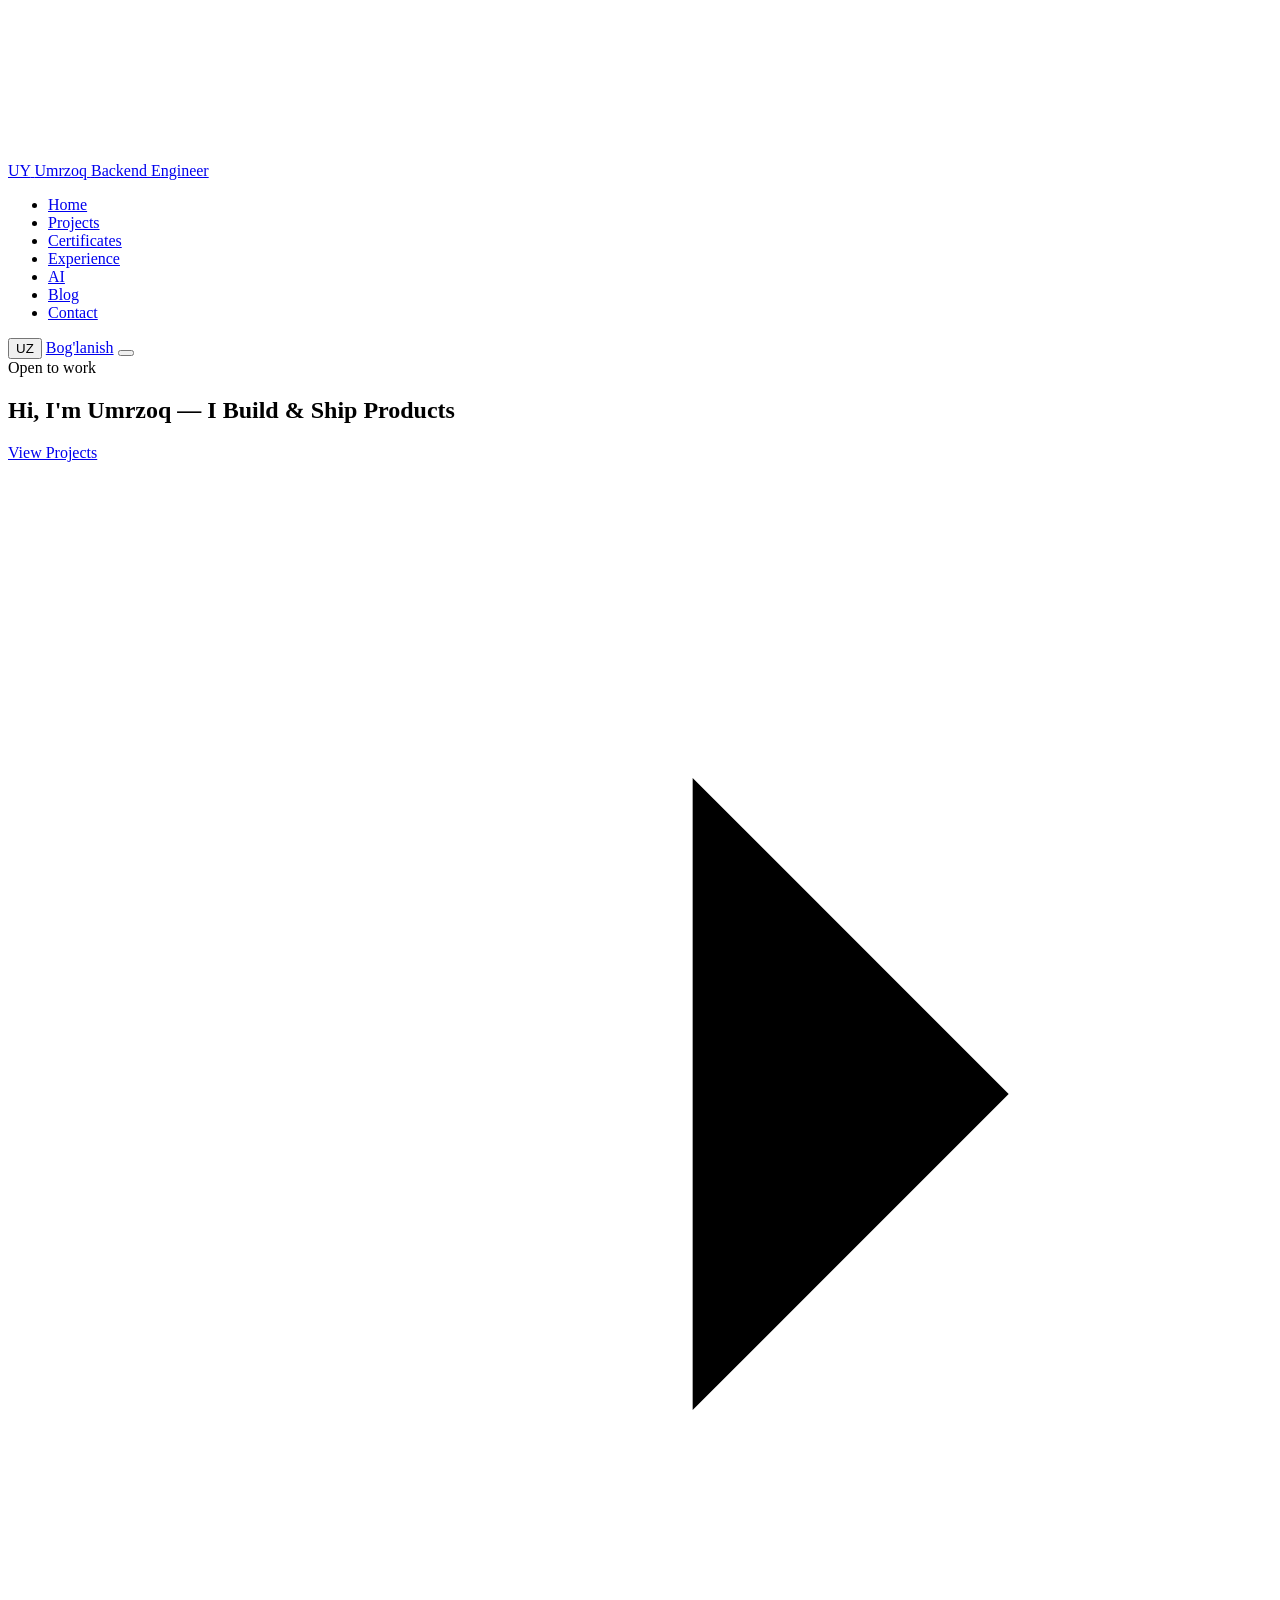
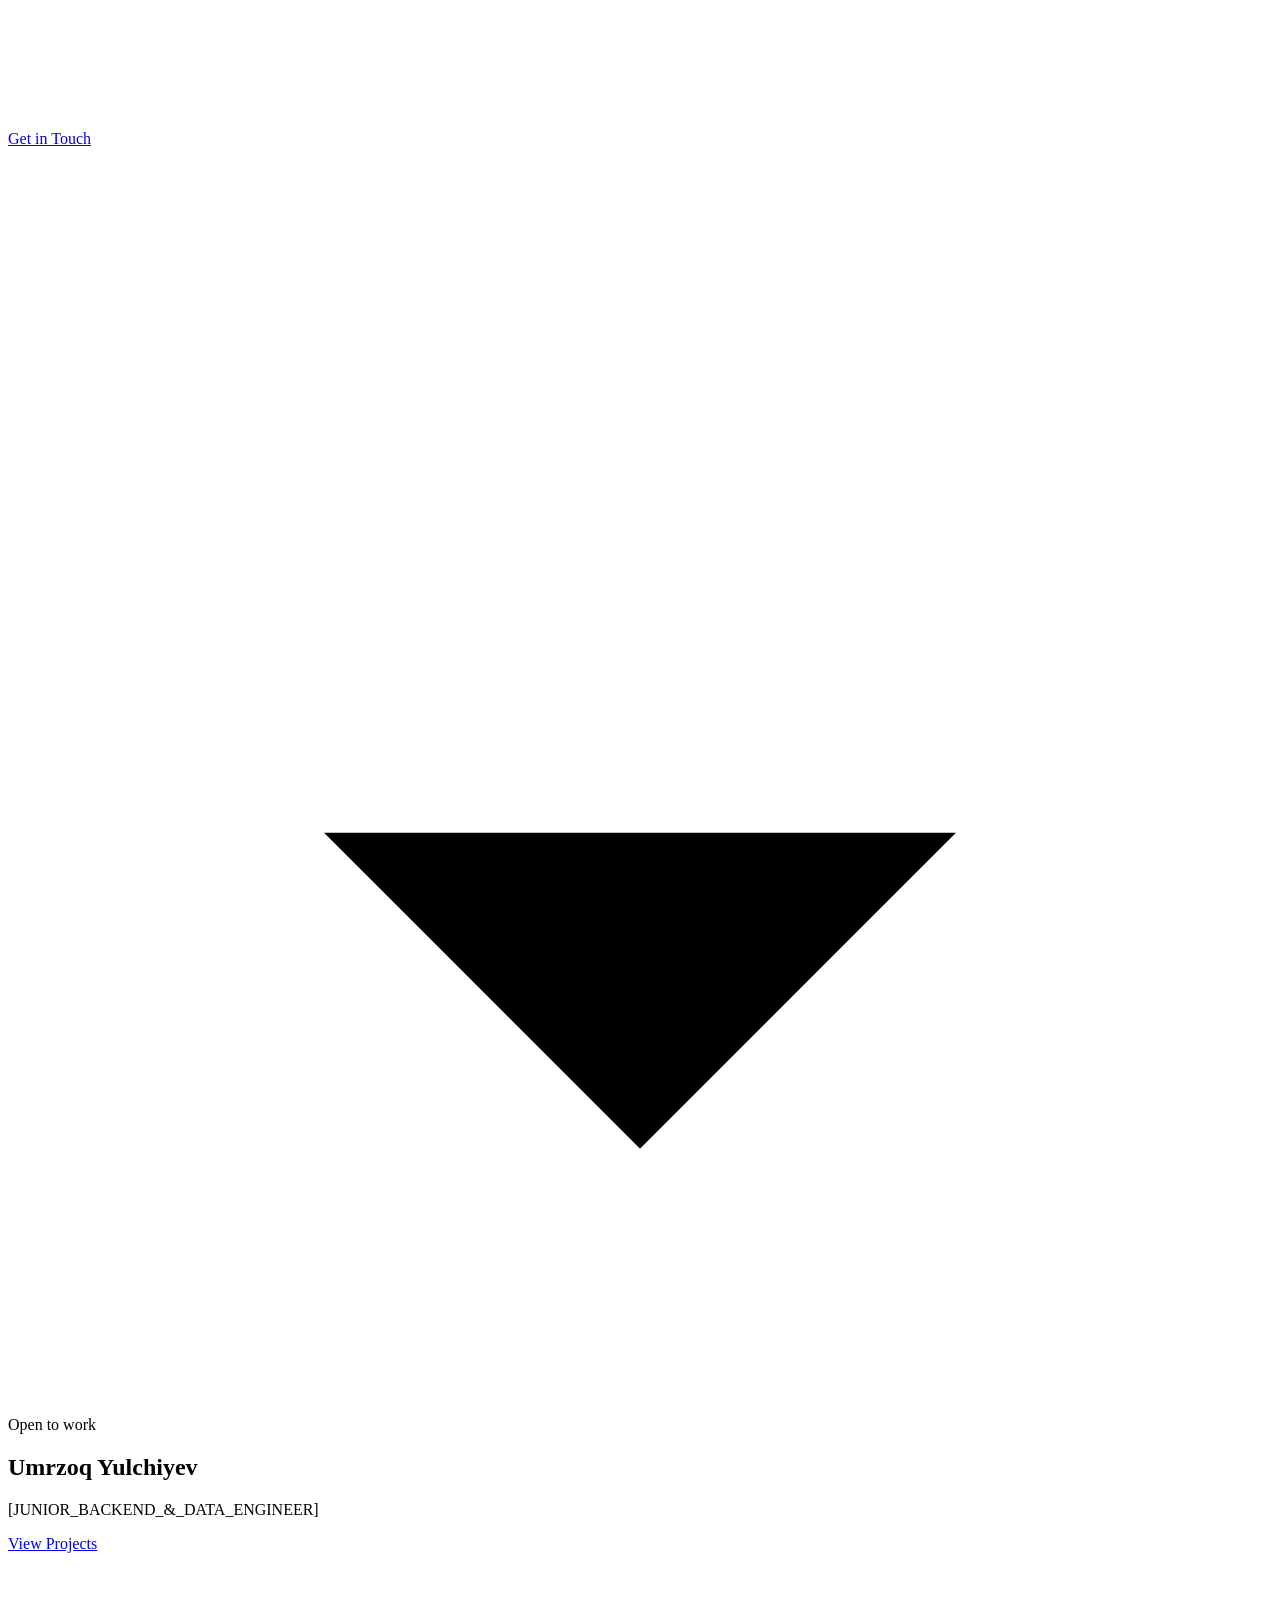
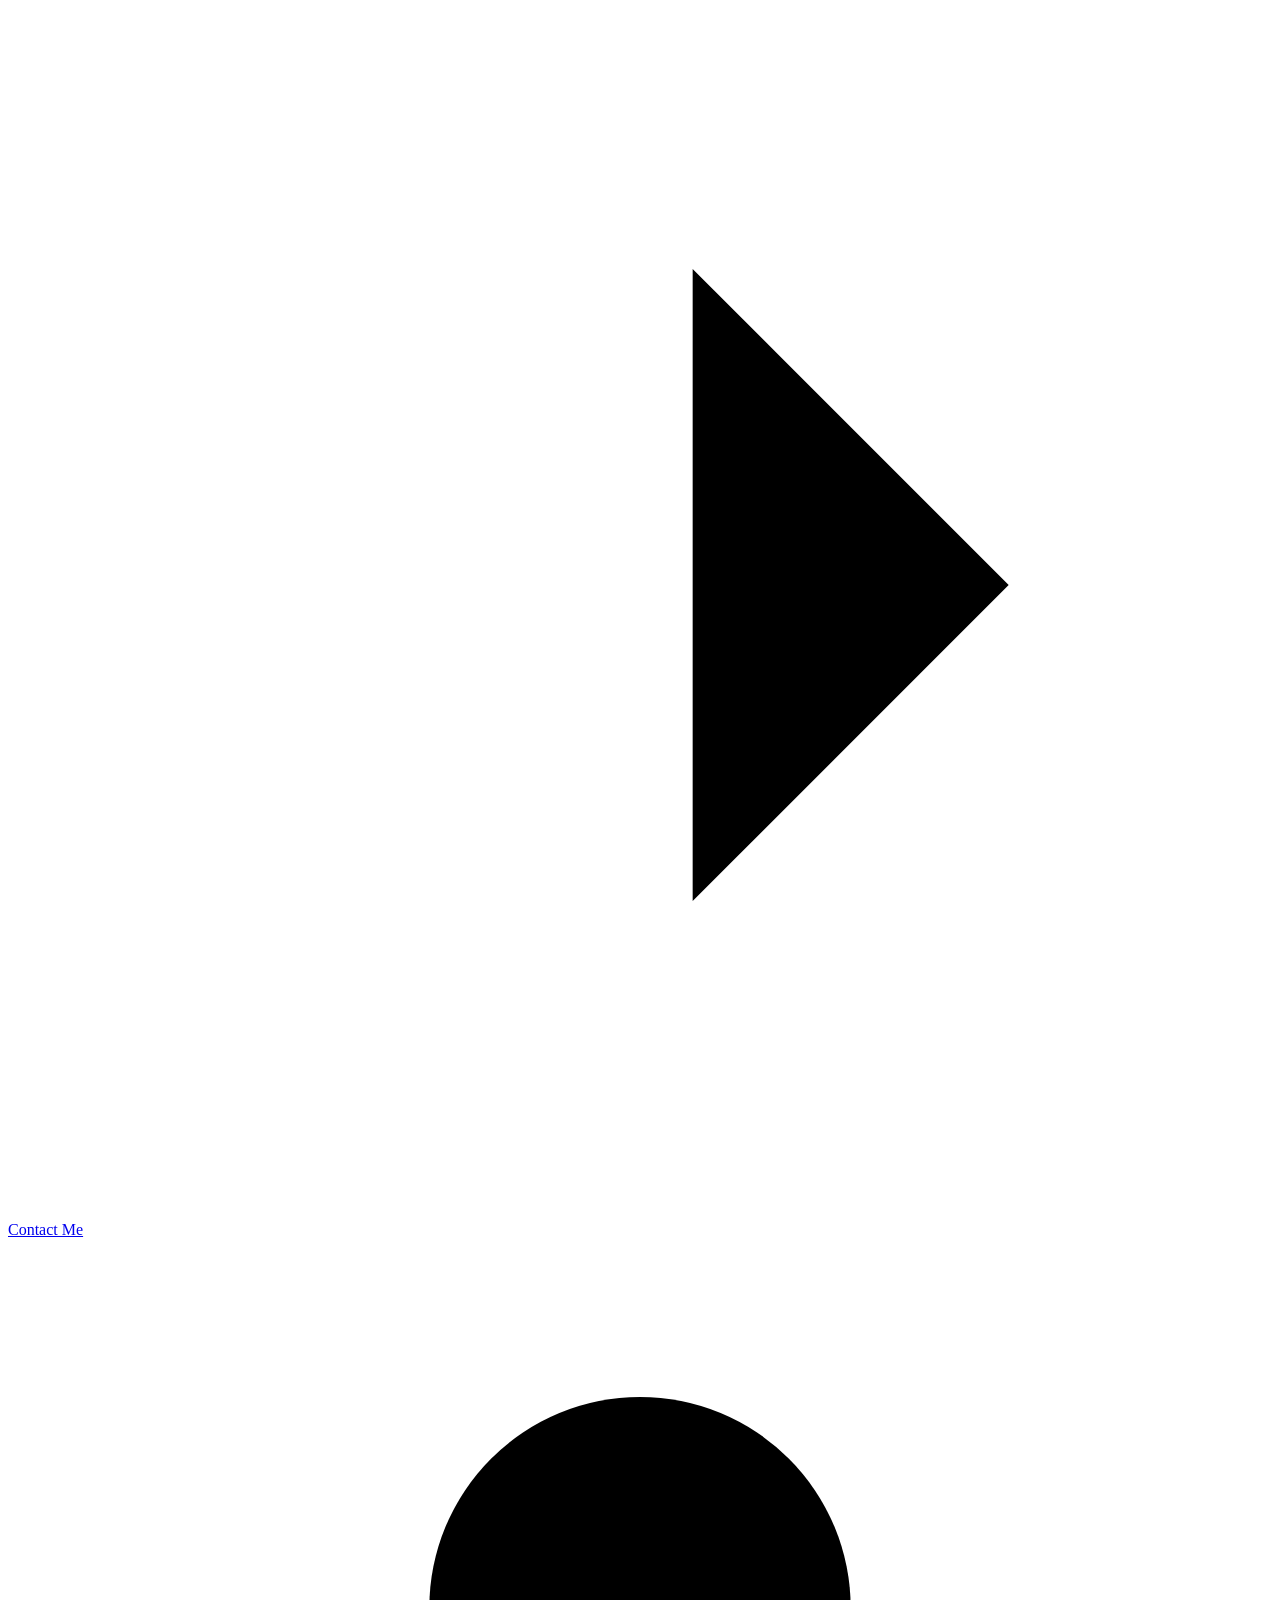
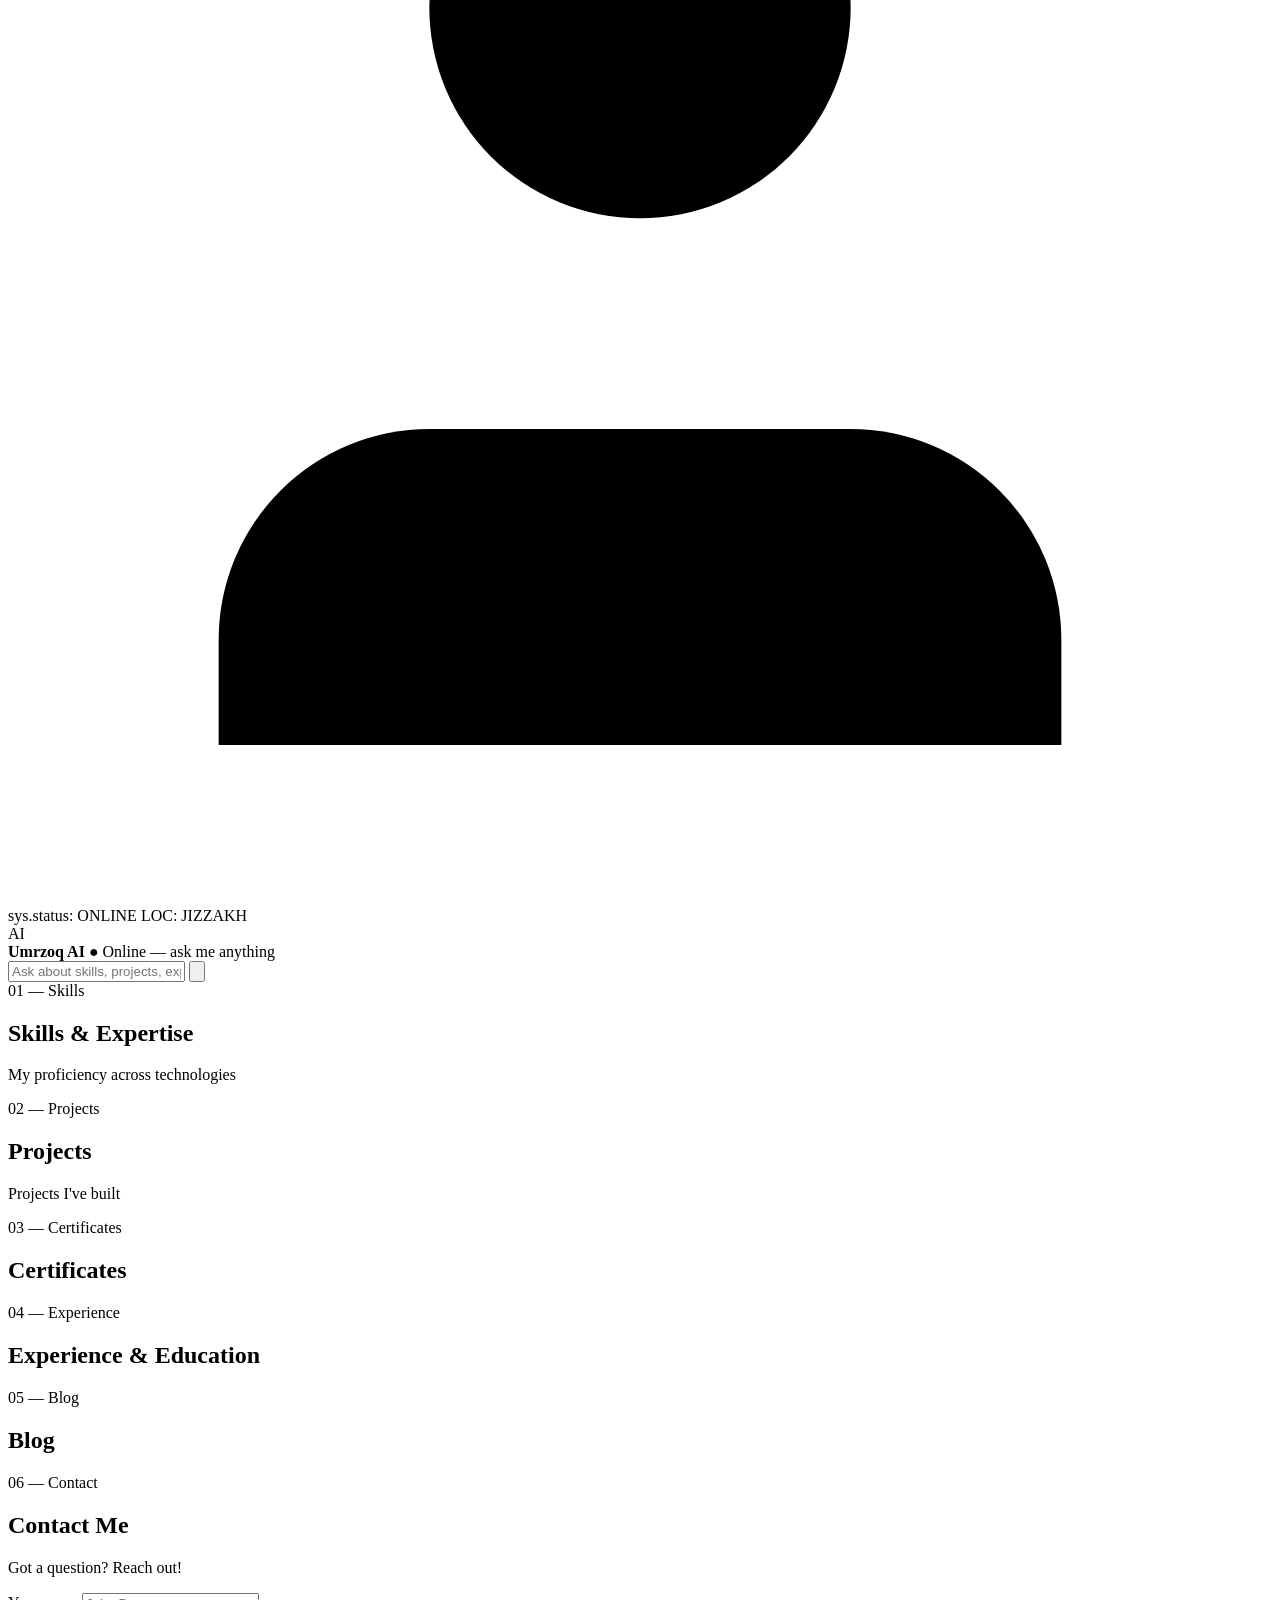
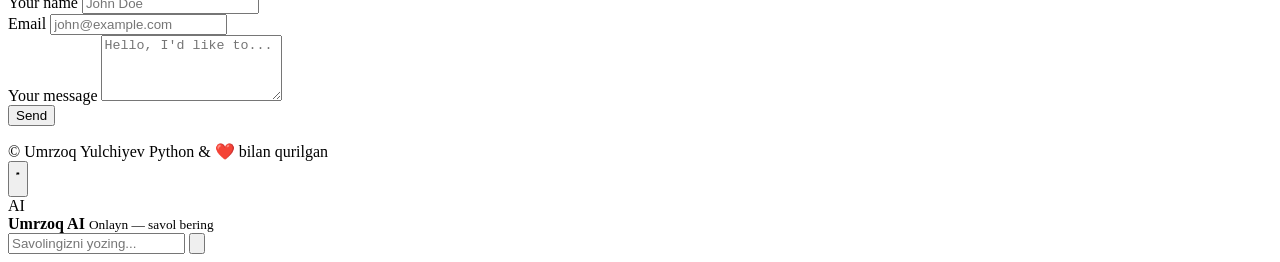
==== public/index.html @ c87a4f9a "Add Vercel deploy: serverless API + public static files" ====
<!DOCTYPE html>
<html lang="uz">
<head>
  <meta charset="UTF-8" />
  <meta name="viewport" content="width=device-width, initial-scale=1.0" />
  <title>Umrzoq Yulchiyev — Backend & Data Engineer</title>
  <meta name="description" content="Umrzoq Yulchiyev — Backend & Data Engineer portfolio. Python, FastAPI, PostgreSQL, Data Engineering." />
  <link rel="preconnect" href="https://fonts.googleapis.com" />
  <link rel="preconnect" href="https://fonts.gstatic.com" crossorigin />
  <link href="https://fonts.googleapis.com/css2?family=Inter:wght@400;500;600;700&family=Space+Grotesk:wght@500;600;700&display=swap" rel="stylesheet" />
  <link rel="stylesheet" href="/css/style.css" />
  <link rel="icon" href="data:image/svg+xml,<svg xmlns='http://www.w3.org/2000/svg' viewBox='0 0 100 100'><text y='.9em' font-size='90'>⚡</text></svg>" />
</head>
<body>
  <!-- Yulduzli fon (canvas) -->
  <canvas id="stars"></canvas>
  <div class="glow glow-1"></div>
  <div class="glow glow-2"></div>

  <!-- Yuklanish indikatori -->
  <div id="loader"><div class="loader-ring"></div></div>

  <!-- ============ NAVBAR ============ -->
  <header id="navbar">
    <nav class="nav container">
      <a href="#home" class="brand">
        <span class="brand-logo">UY</span>
        <span class="brand-text">
          <span class="brand-name">Umrzoq</span>
          <span class="brand-role" data-i18n="brandRole">Backend Engineer</span>
        </span>
      </a>

      <ul class="nav-links" id="navLinks">
        <li><a href="#home"        data-i18n="navHome">Home</a></li>
        <li><a href="#projects"    data-i18n="navProjects">Projects</a></li>
        <li><a href="#certificates" data-i18n="navCerts">Certificates</a></li>
        <li><a href="#experience"  data-i18n="navResume">Experience</a></li>
        <li><a href="#profile"     data-i18n="navAI">AI</a></li>
        <li><a href="#blog"        data-i18n="navBlog">Blog</a></li>
        <li><a href="#contact"     data-i18n="navAbout">Contact</a></li>
      </ul>

      <div class="nav-actions">
        <button class="lang-toggle" id="langToggle" title="Til / Language">
          <span class="lang-current">UZ</span>
        </button>
        <a href="#contact" class="btn btn-sm btn-primary" data-i18n="navContact">Bog'lanish</a>
        <button class="burger" id="burger" aria-label="Menu">
          <span></span><span></span><span></span>
        </button>
      </div>
    </nav>
  </header>

  <main>
    <!-- ============ HERO ============ -->
    <section id="home" class="hero">
      <div class="container hero-inner">

        <div class="hero-badge reveal">
          <span class="dot"></span>
          <span data-i18n="heroOpen">Open to work</span>
        </div>

        <h1 class="hero-title reveal" id="heroTitle">
          Hi, I'm Umrzoq — I Build &amp; Ship Products
        </h1>

        <p class="hero-sub reveal" id="heroSub"></p>

        <div class="hero-cta reveal">
          <a href="#projects" class="btn btn-view-projects" data-i18n="heroCta1">
            View Projects
            <svg viewBox="0 0 24 24" class="ic"><path d="M5 12h14M13 6l6 6-6 6"/></svg>
          </a>
          <a href="#contact" class="btn btn-get-touch" data-i18n="heroCta2">Get in Touch</a>
        </div>

        <div class="hero-socials reveal" id="heroSocials"></div>
      </div>

      <a href="#profile" class="scroll-hint" aria-label="scroll">
        <svg viewBox="0 0 24 24"><path d="M12 5v14M6 13l6 6 6-6"/></svg>
      </a>
    </section>

    <!-- ============ PROFILE (rasm + AI) ============ -->
    <section id="profile" class="section">
      <div class="container">
        <div class="profile-split reveal">

          <!-- CHAP: matn -->
          <div class="profile-left">
            <div class="profile-badge">
              <span class="dot"></span>
              <span data-i18n="heroOpen">Open to work</span>
            </div>
            <h2 class="profile-name">
              <span class="pname-first">Umrzoq</span>
              <span class="pname-last">Yulchiyev</span>
            </h2>
            <div class="profile-code-role" id="profileCodeRole">[JUNIOR_BACKEND_&amp;_DATA_ENGINEER]</div>
            <p class="profile-bio" id="profileBio"></p>

            <div class="profile-stats" id="profileStats"></div>

            <div class="profile-cta">
              <a href="#projects" class="btn btn-hero-primary" data-i18n="heroCta1">
                View Projects
                <svg viewBox="0 0 24 24" class="ic"><path d="M5 12h14M13 6l6 6-6 6"/></svg>
              </a>
              <a href="#contact" class="btn btn-hero-ghost" data-i18n="heroCv">Contact Me</a>
            </div>
          </div>

          <!-- O'NG: faqat rasm + terminal -->
          <div class="profile-right">
            <div class="hero-photo-wrap">
              <div class="hero-photo-frame" id="heroPhotoFrame">
                <div class="hero-photo-placeholder" id="heroPhotoPlaceholder">
                  <svg viewBox="0 0 24 24"><path d="M20 21v-2a4 4 0 0 0-4-4H8a4 4 0 0 0-4 4v2"/><circle cx="12" cy="7" r="4"/></svg>
                </div>
              </div>
              <div class="hero-terminal-bar">
                <span class="terminal-dot"></span>
                <span class="terminal-status">sys.status: <span class="terminal-green">ONLINE</span></span>
                <span class="terminal-loc" id="heroTerminalLoc">LOC: JIZZAKH</span>
              </div>
              <!-- AI chat — rasm tagida, bir xil kenglikda -->
              <div class="hero-ai-mini">
                <div class="hero-ai-header">
                  <div class="hero-ai-icon">AI</div>
                  <div>
                    <strong>Umrzoq AI</strong>
                    <span class="hero-ai-online">● Online — ask me anything</span>
                  </div>
                </div>
                <div class="hero-ai-msgs" id="heroAiMsgs"></div>
                <form class="hero-ai-form" id="heroAiForm">
                  <input type="text" id="heroAiInput" placeholder="Ask about skills, projects, experience..." autocomplete="off" />
                  <button type="submit" aria-label="send">
                    <svg viewBox="0 0 24 24"><path d="M22 2L11 13M22 2l-7 20-4-9-9-4 20-7z"/></svg>
                  </button>
                </form>
              </div>
            </div>
          </div>

        </div>

      </div>
    </section>

    <!-- ============ SKILLS ============ -->
    <section id="skills" class="section">
      <div class="container">
        <div class="section-head reveal">
          <span class="section-tag" data-i18n="skillsTag">01 — Skills</span>
          <h2 class="section-title" data-i18n="skillsTitle">Skills &amp; Expertise</h2>
          <p class="section-sub" data-i18n="skillsSub">My proficiency across technologies</p>
        </div>
        <div class="skills-grid" id="skillsGrid"></div>
      </div>
    </section>

    <!-- ============ PROJECTS ============ -->
    <section id="projects" class="section">
      <div class="container">
        <div class="section-head reveal">
          <span class="section-tag" data-i18n="projectsTag">02 — Projects</span>
          <h2 class="section-title" data-i18n="projectsTitle">Projects</h2>
          <p class="section-sub" data-i18n="projectsSub">Projects I've built</p>
        </div>
        <div class="projects-grid" id="projectsGrid"></div>
      </div>
    </section>

    <!-- ============ CERTIFICATES ============ -->
    <section id="certificates" class="section">
      <div class="container">
        <div class="section-head reveal">
          <span class="section-tag" data-i18n="certsTag">03 — Certificates</span>
          <h2 class="section-title" data-i18n="certsTitle">Certificates</h2>
        </div>
        <div class="certs-grid" id="certsGrid"></div>
      </div>
    </section>

    <!-- ============ EXPERIENCE ============ -->
    <section id="experience" class="section">
      <div class="container">
        <div class="section-head reveal">
          <span class="section-tag" data-i18n="expTag">04 — Experience</span>
          <h2 class="section-title" data-i18n="expTitle">Experience &amp; Education</h2>
        </div>
        <div class="timeline" id="timeline"></div>
      </div>
    </section>


    <!-- ============ BLOG ============ -->
    <section id="blog" class="section">
      <div class="container">
        <div class="section-head reveal">
          <span class="section-tag" data-i18n="blogTag">05 — Blog</span>
          <h2 class="section-title" data-i18n="blogTitle">Blog</h2>
        </div>
        <div class="blog-grid" id="blogGrid"></div>
      </div>
    </section>

    <!-- ============ CONTACT ============ -->
    <section id="contact" class="section">
      <div class="container">
        <div class="section-head reveal">
          <span class="section-tag" data-i18n="contactTag">06 — Contact</span>
          <h2 class="section-title" data-i18n="contactTitle">Contact Me</h2>
          <p class="section-sub" data-i18n="contactSub">Got a question? Reach out!</p>
        </div>
        <div class="contact-grid">
          <div class="contact-info reveal" id="contactInfo"></div>
          <form class="contact-form reveal" id="contactForm">
            <div class="field">
              <label data-i18n="formName">Your name</label>
              <input type="text" name="name" id="cName" required placeholder="John Doe" />
            </div>
            <div class="field">
              <label data-i18n="formEmail">Email</label>
              <input type="email" name="email" id="cEmail" placeholder="john@example.com" />
            </div>
            <div class="field">
              <label data-i18n="formMessage">Your message</label>
              <textarea name="message" id="cMessage" rows="4" required placeholder="Hello, I'd like to..."></textarea>
            </div>
            <button type="submit" class="btn btn-primary btn-block" id="cSubmit" data-i18n="formSend">Send</button>
            <p class="form-status" id="formStatus"></p>
          </form>
        </div>
      </div>
    </section>
  </main>

  <!-- ============ FOOTER ============ -->
  <footer class="footer">
    <div class="container footer-inner">
      <span>© <span id="year"></span> Umrzoq Yulchiyev</span>
      <span class="footer-made" data-i18n="footerMade">Python &amp; ❤️ bilan qurilgan</span>
    </div>
  </footer>

  <!-- ============ AI CHATBOT WIDGET ============ -->
  <button id="chatFab" class="chat-fab" aria-label="AI chat">
    <svg viewBox="0 0 24 24" class="ic-chat"><path d="M21 15a2 2 0 0 1-2 2H7l-4 4V5a2 2 0 0 1 2-2h14a2 2 0 0 1 2 2z"/></svg>
    <svg viewBox="0 0 24 24" class="ic-close"><path d="M18 6L6 18M6 6l12 12"/></svg>
  </button>
  <div id="chatPanel" class="chat-panel">
    <div class="chat-header">
      <div class="chat-title">
        <span class="chat-avatar">AI</span>
        <div>
          <strong>Umrzoq AI</strong>
          <small data-i18n="chatOnline">Onlayn — savol bering</small>
        </div>
      </div>
    </div>
    <div class="chat-messages" id="chatMessages"></div>
    <form class="chat-input" id="chatForm">
      <input type="text" id="chatText" data-i18n-ph="chatPlaceholder" placeholder="Savolingizni yozing..." autocomplete="off" />
      <button type="submit" aria-label="send">
        <svg viewBox="0 0 24 24"><path d="M22 2L11 13M22 2l-7 20-4-9-9-4 20-7z"/></svg>
      </button>
    </form>
  </div>

  <script src="/js/main.js"></script>
  <script src="/js/chatbot.js"></script>
</body>
</html>
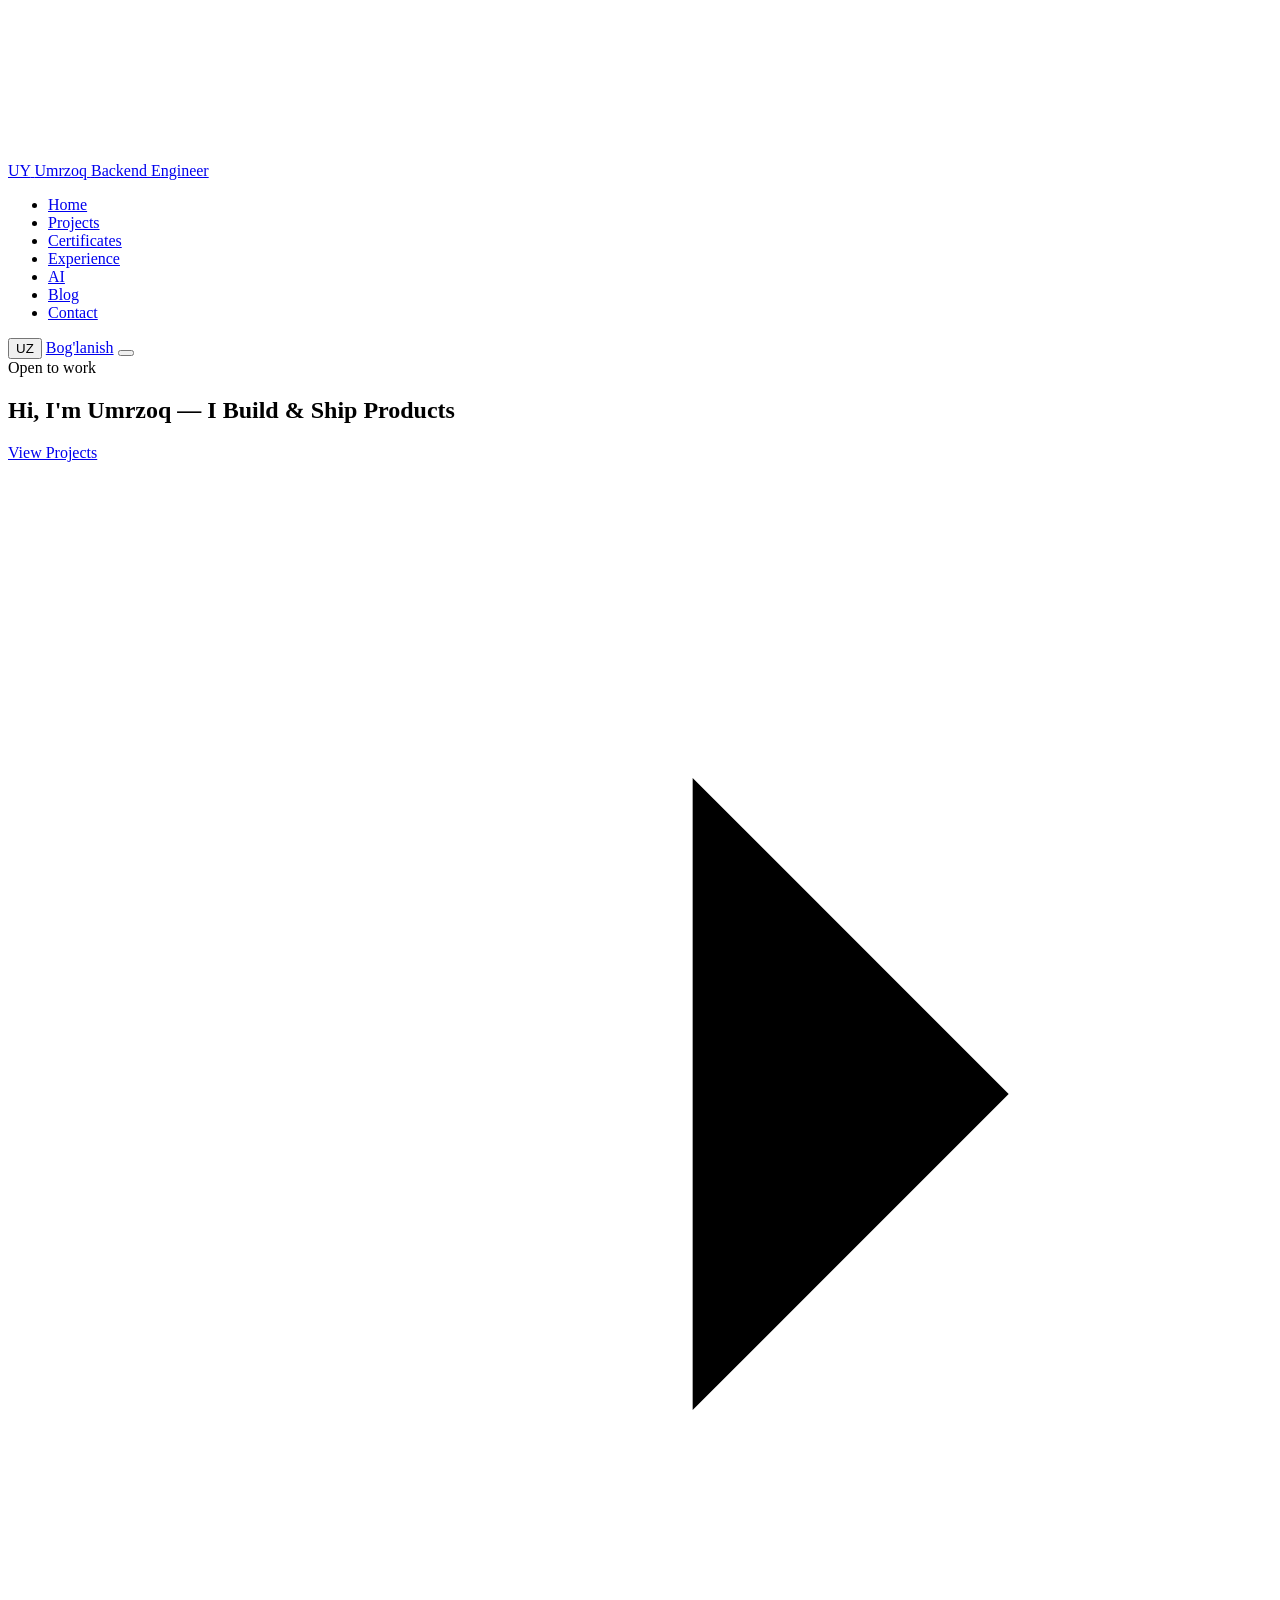
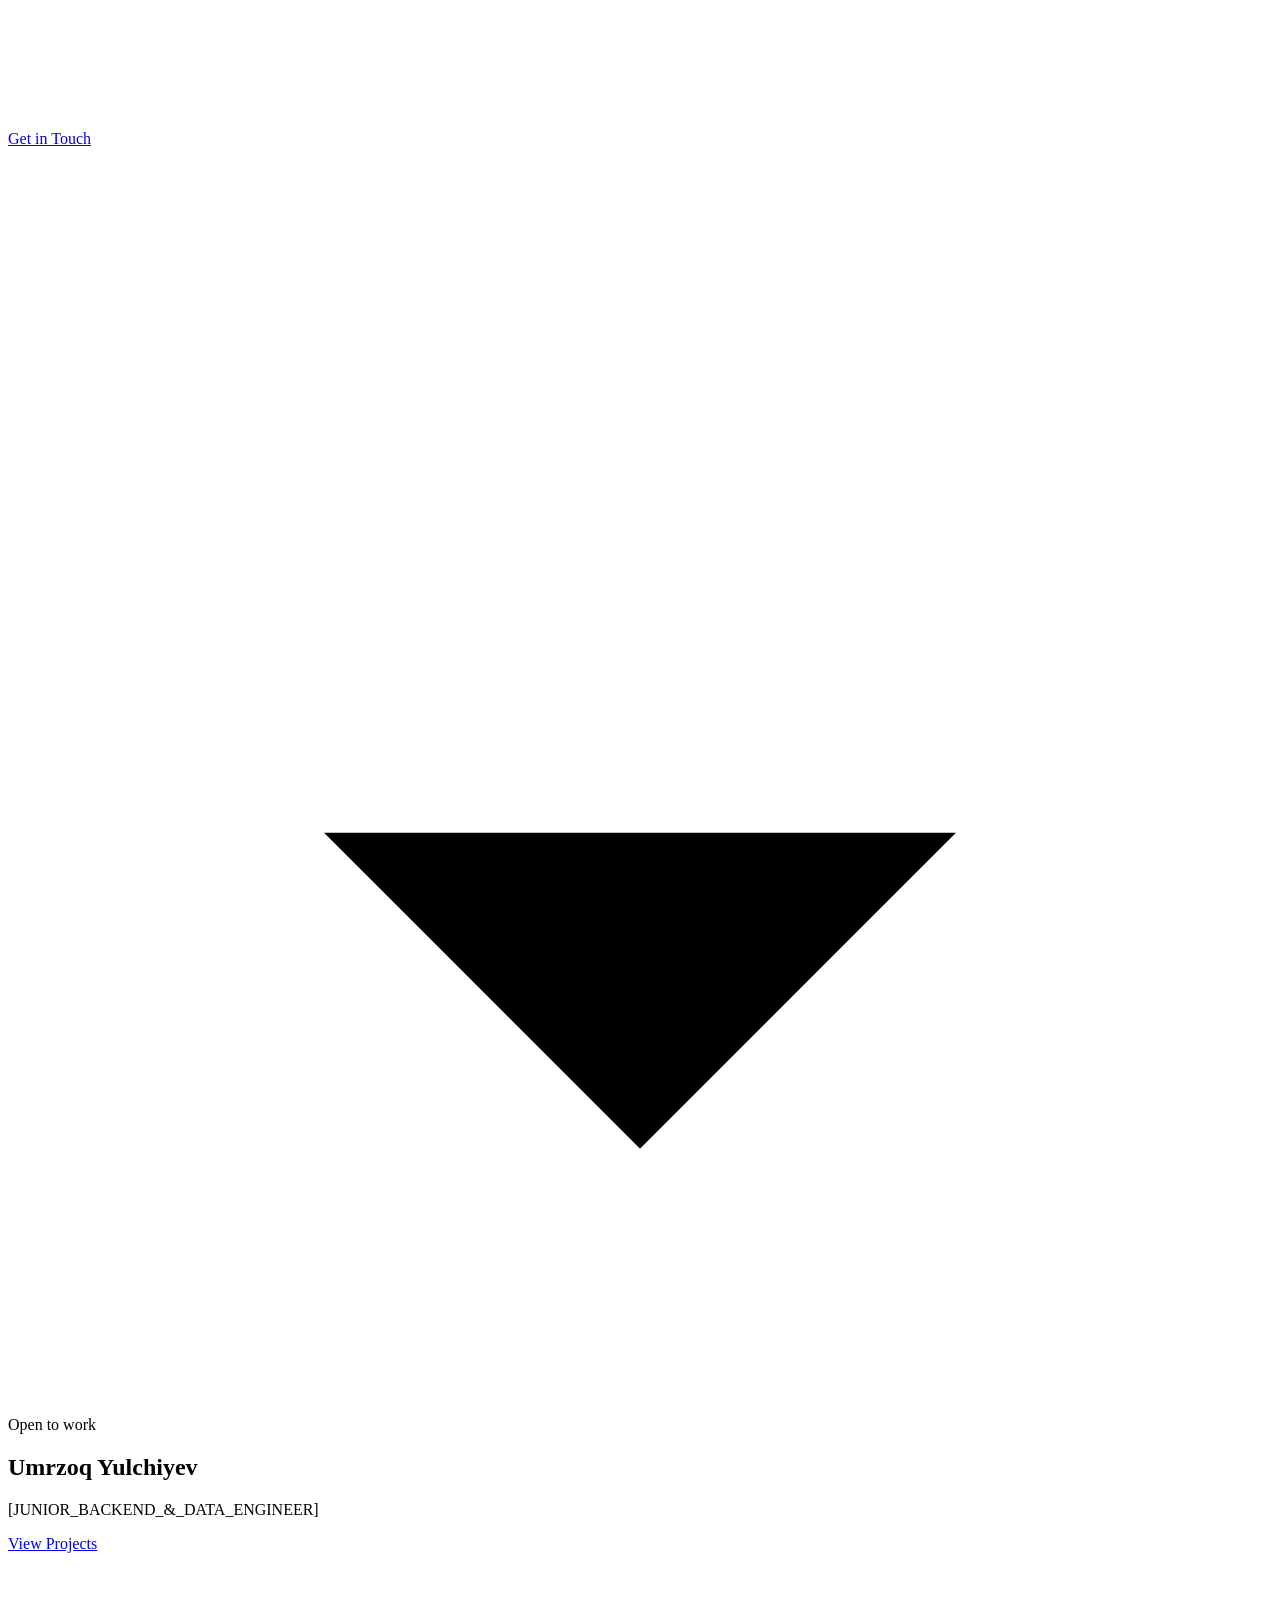
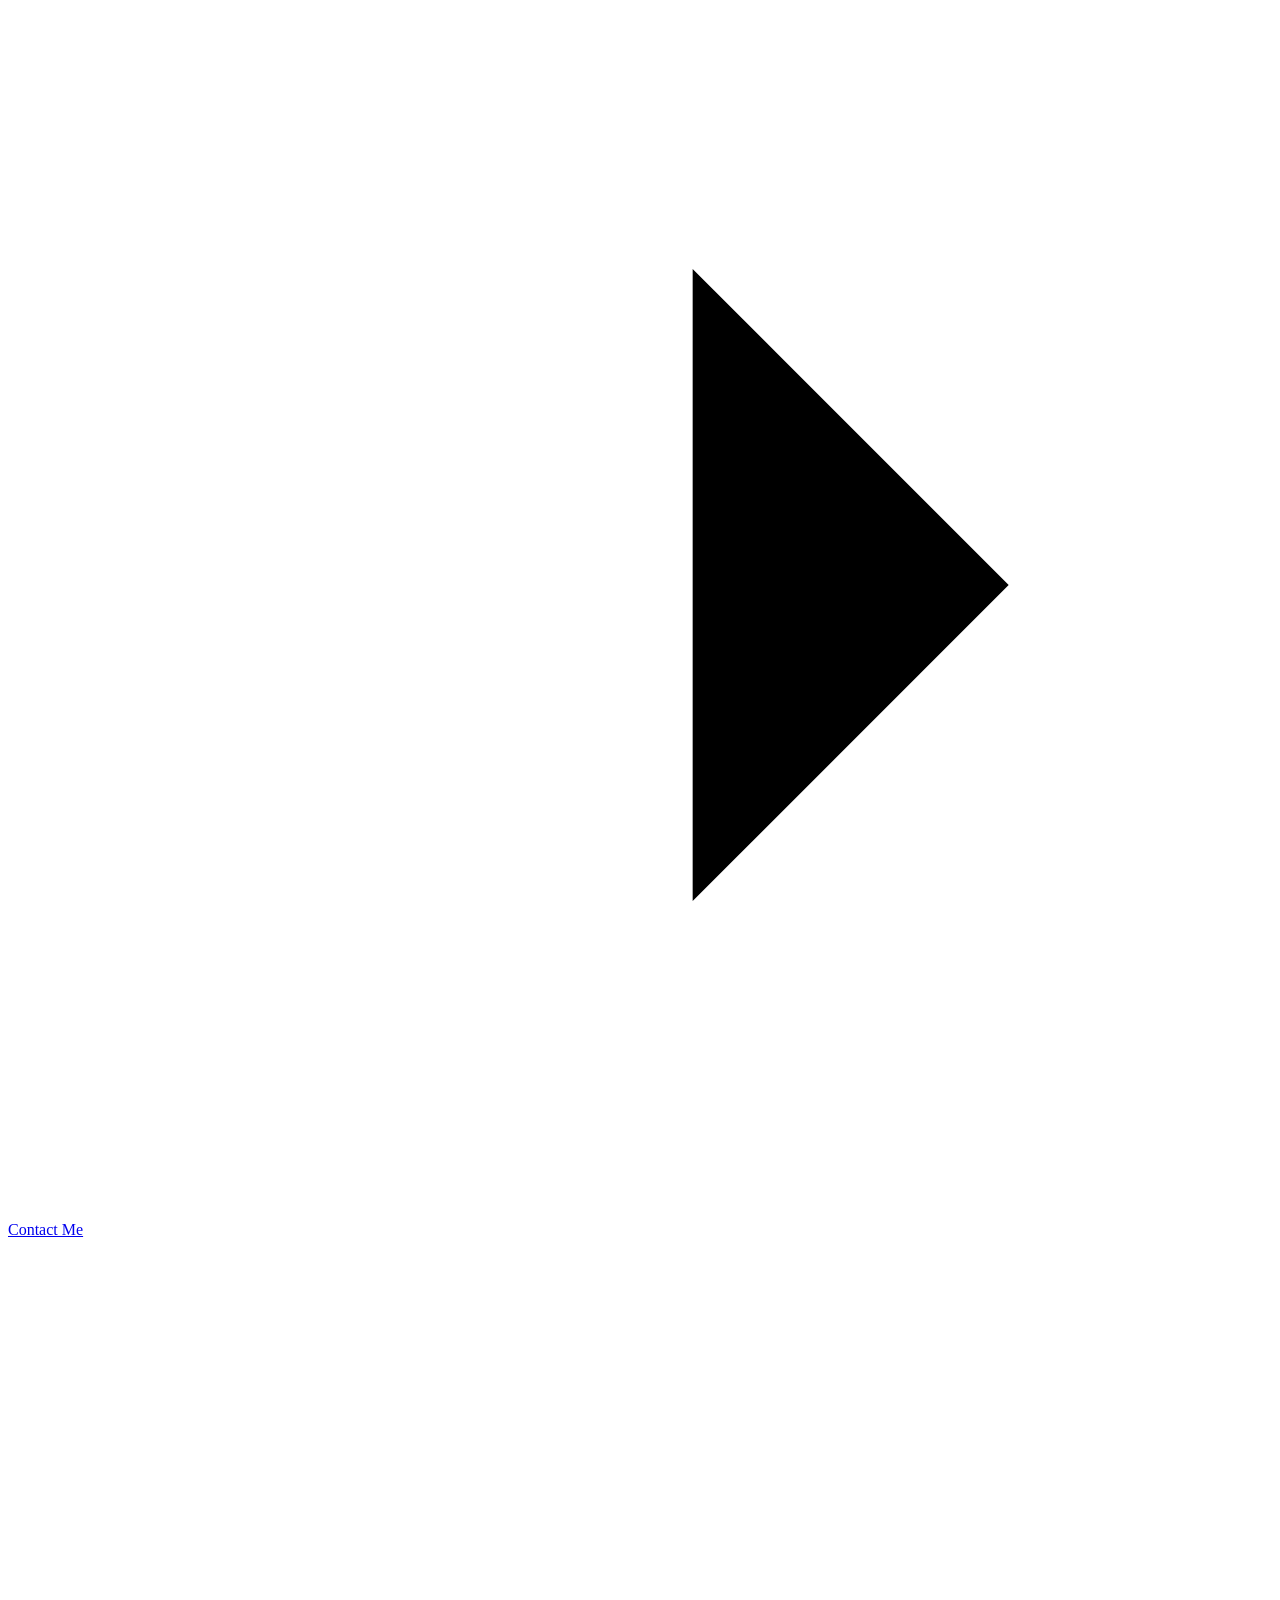
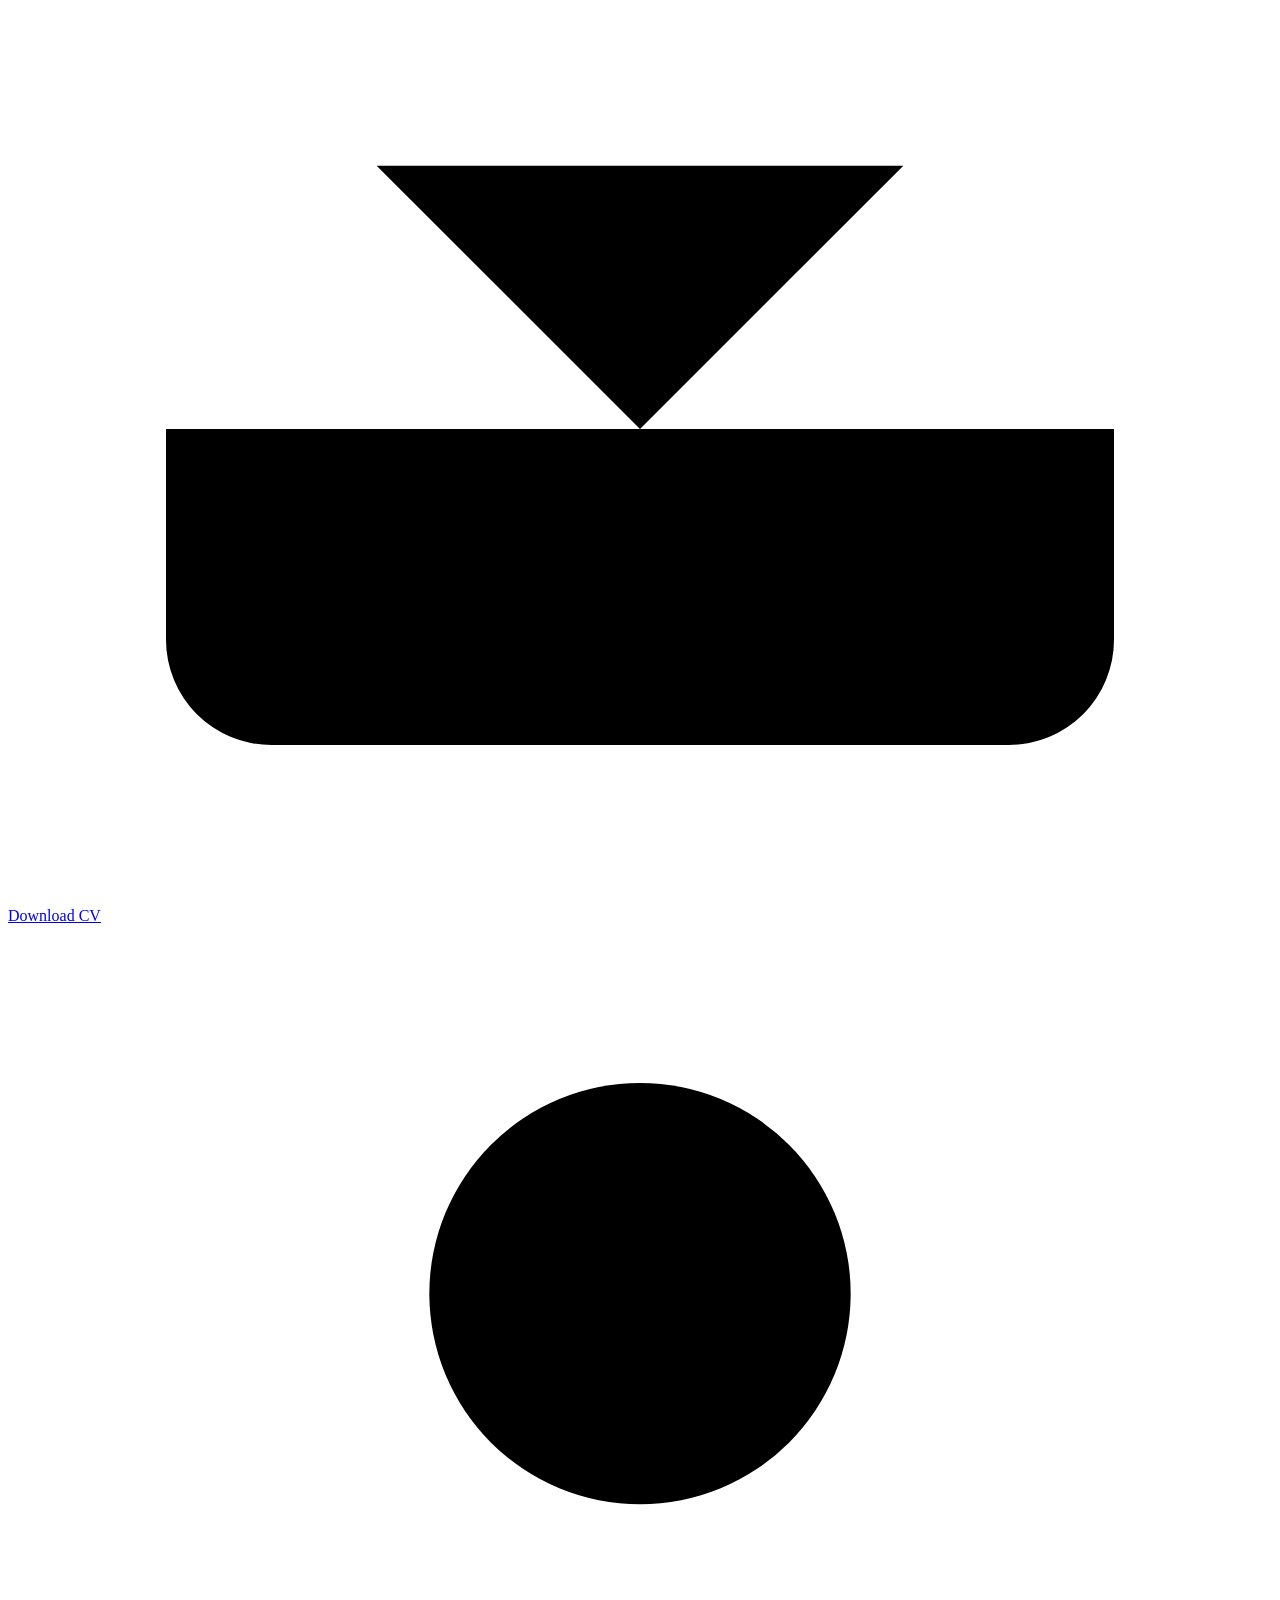
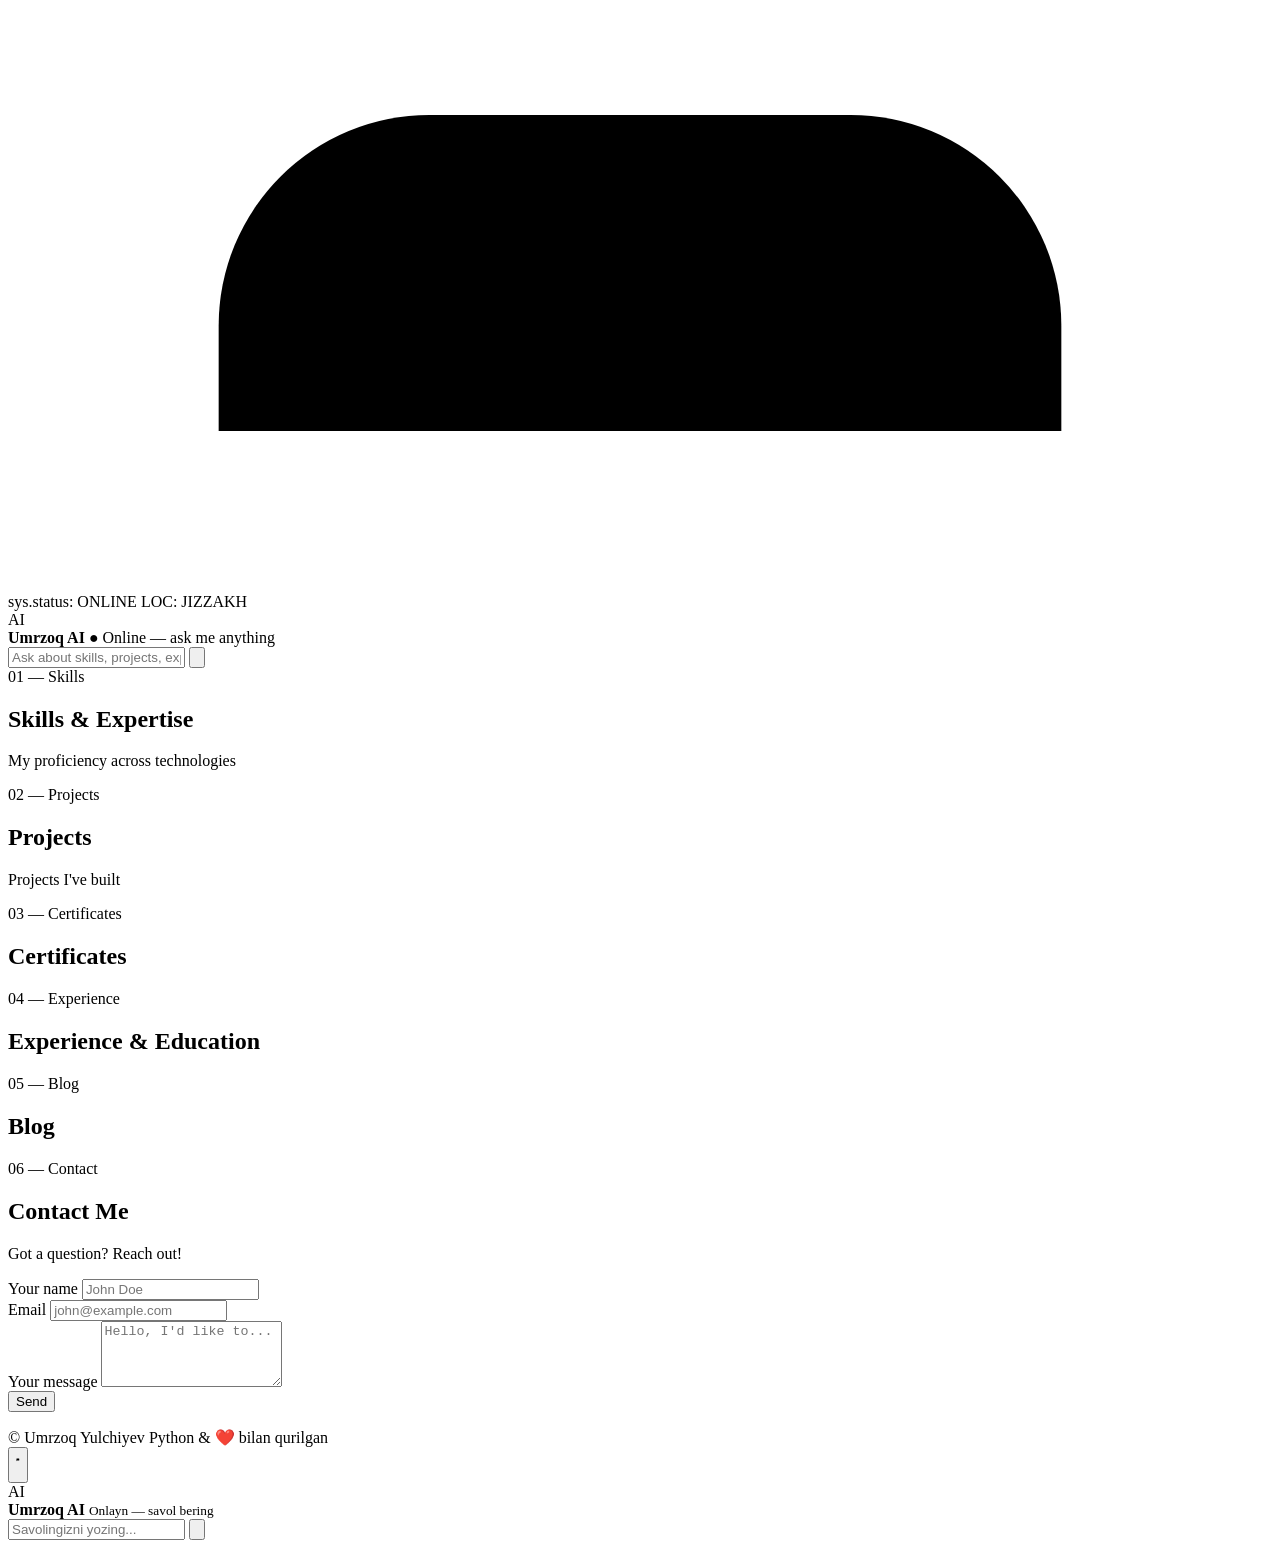
==== commit 08398ff1: "Update: CV data, skills, experience from CV; Download CV button; Fix Vercel API handler format" ====
--- a/public/index.html
+++ b/public/index.html
@@ -111,6 +111,10 @@
                 <svg viewBox="0 0 24 24" class="ic"><path d="M5 12h14M13 6l6 6-6 6"/></svg>
               </a>
               <a href="#contact" class="btn btn-hero-ghost" data-i18n="heroCv">Contact Me</a>
+              <a href="/assets/resume.pdf" class="btn btn-hero-ghost" download="Umrzoq_Yulchiyev_CV.pdf" id="cvBtn">
+                <svg viewBox="0 0 24 24" class="ic"><path d="M21 15v4a2 2 0 0 1-2 2H5a2 2 0 0 1-2-2v-4M7 10l5 5 5-5M12 15V3"/></svg>
+                Download CV
+              </a>
             </div>
           </div>
 
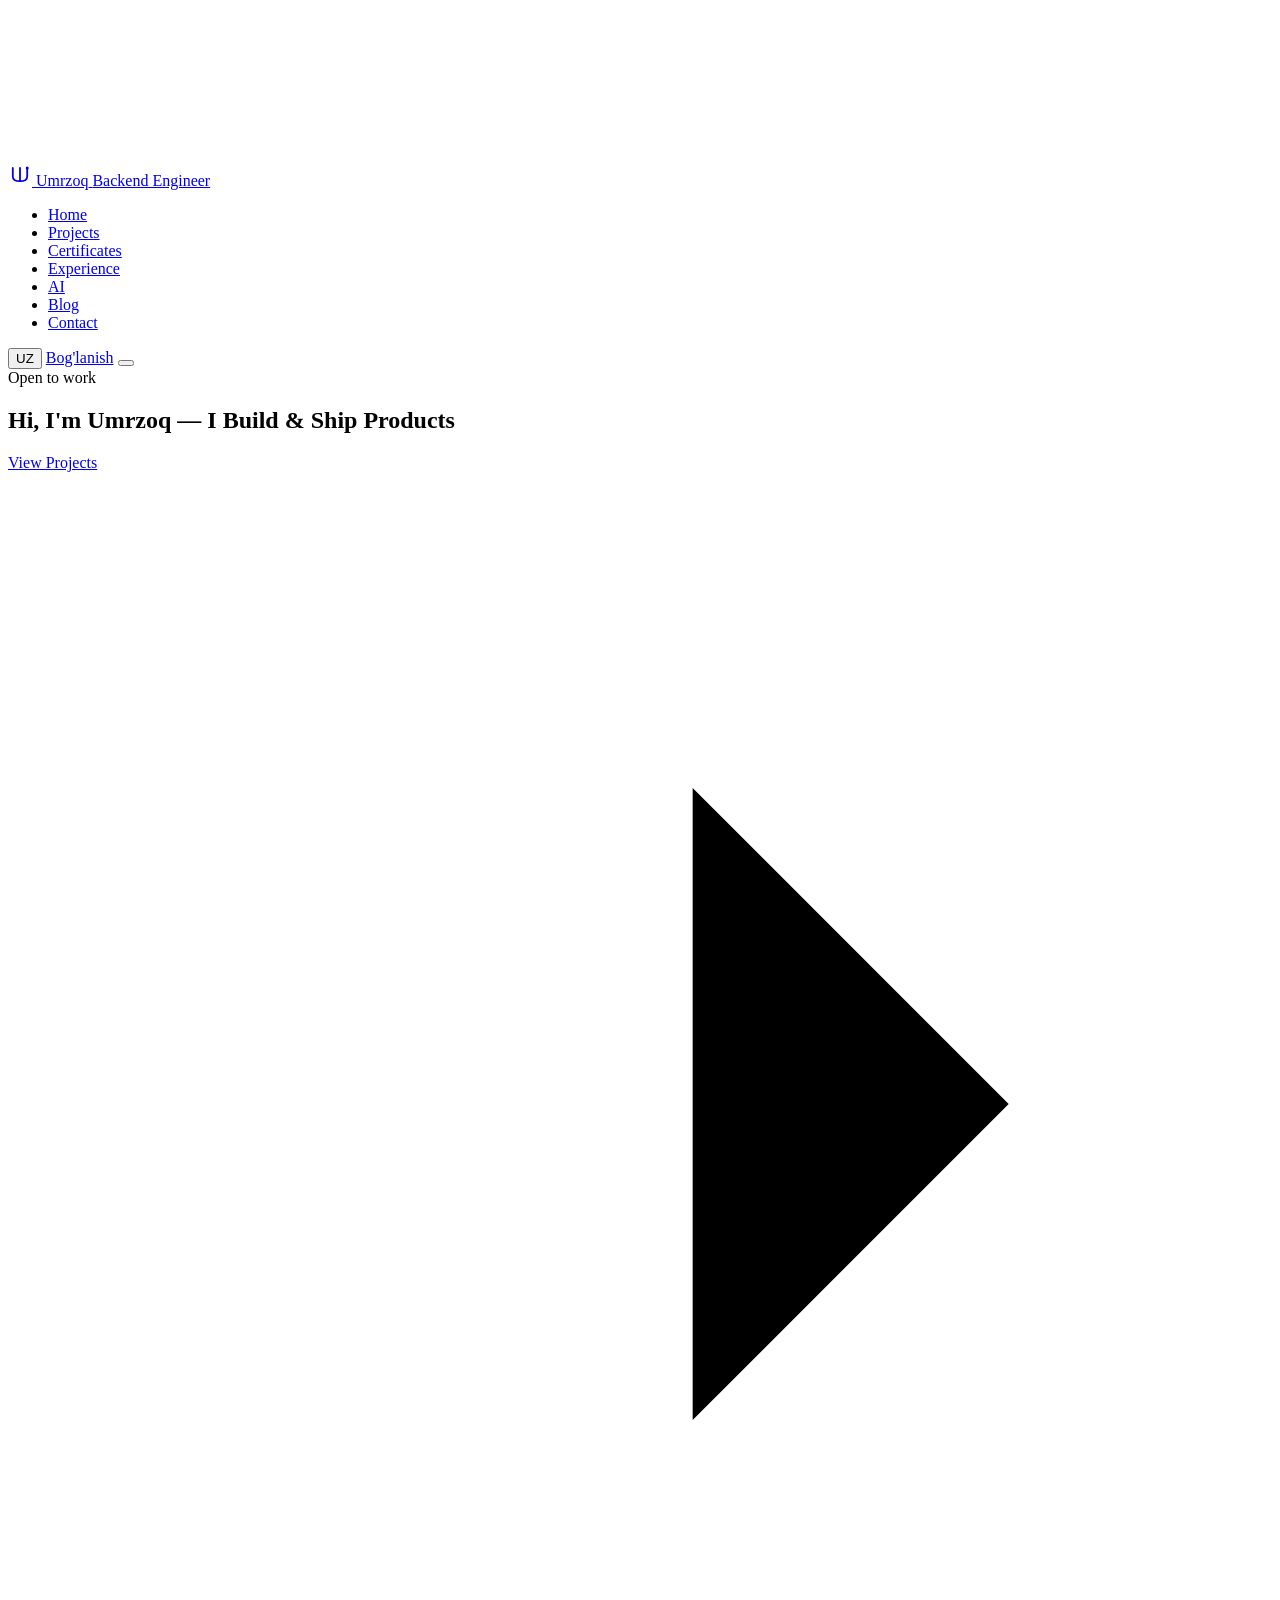
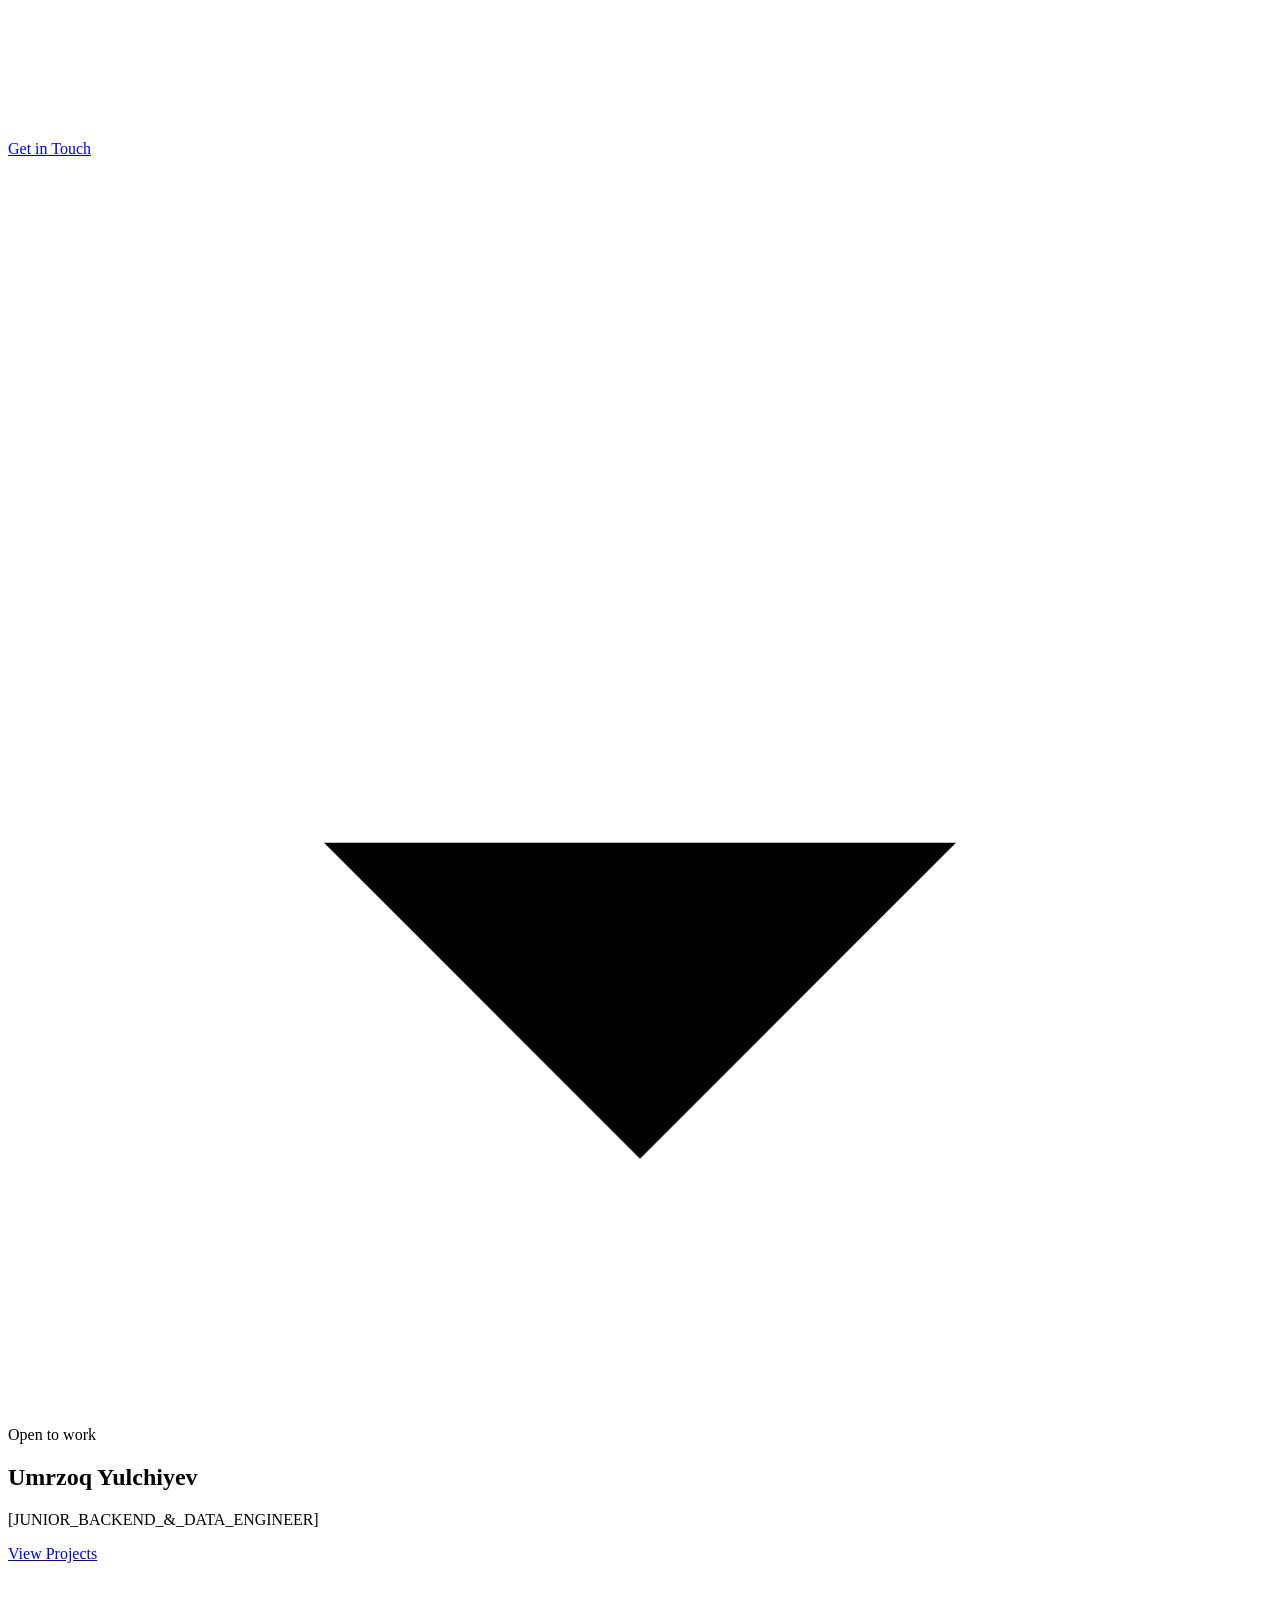
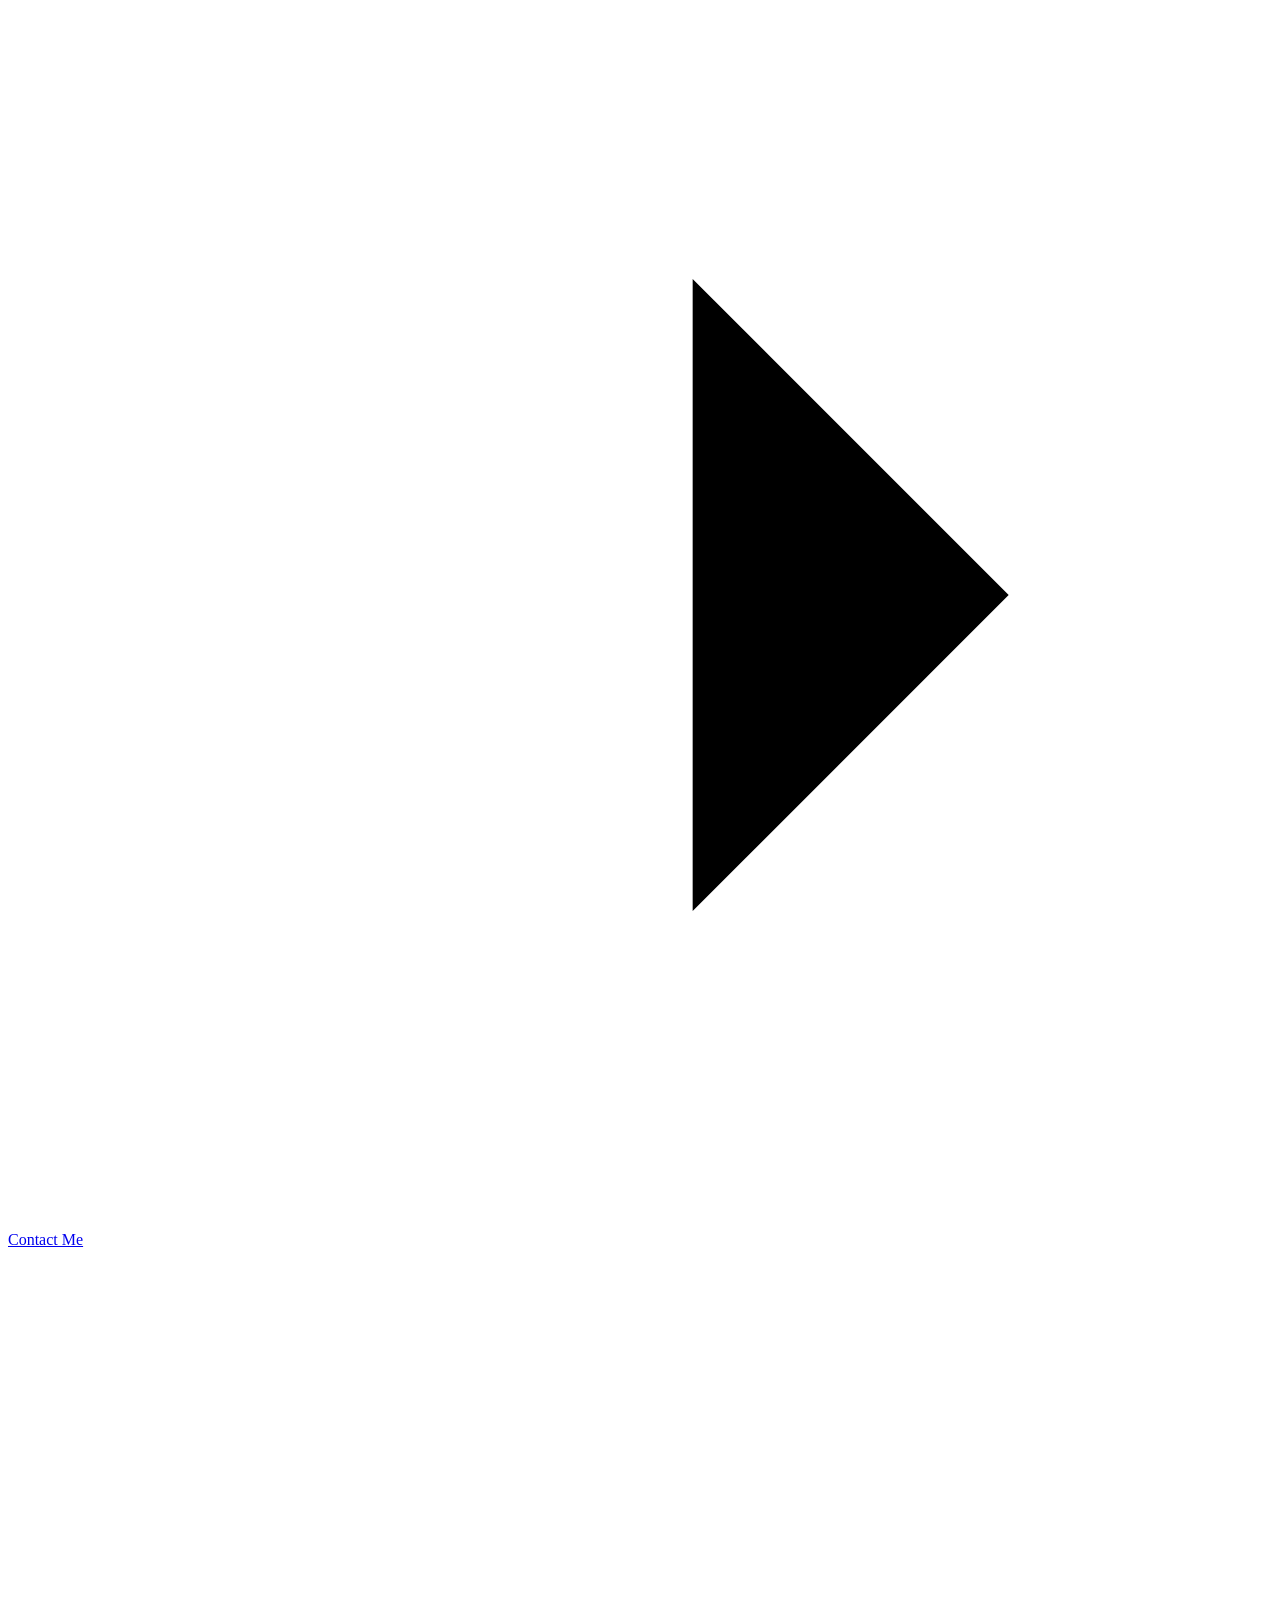
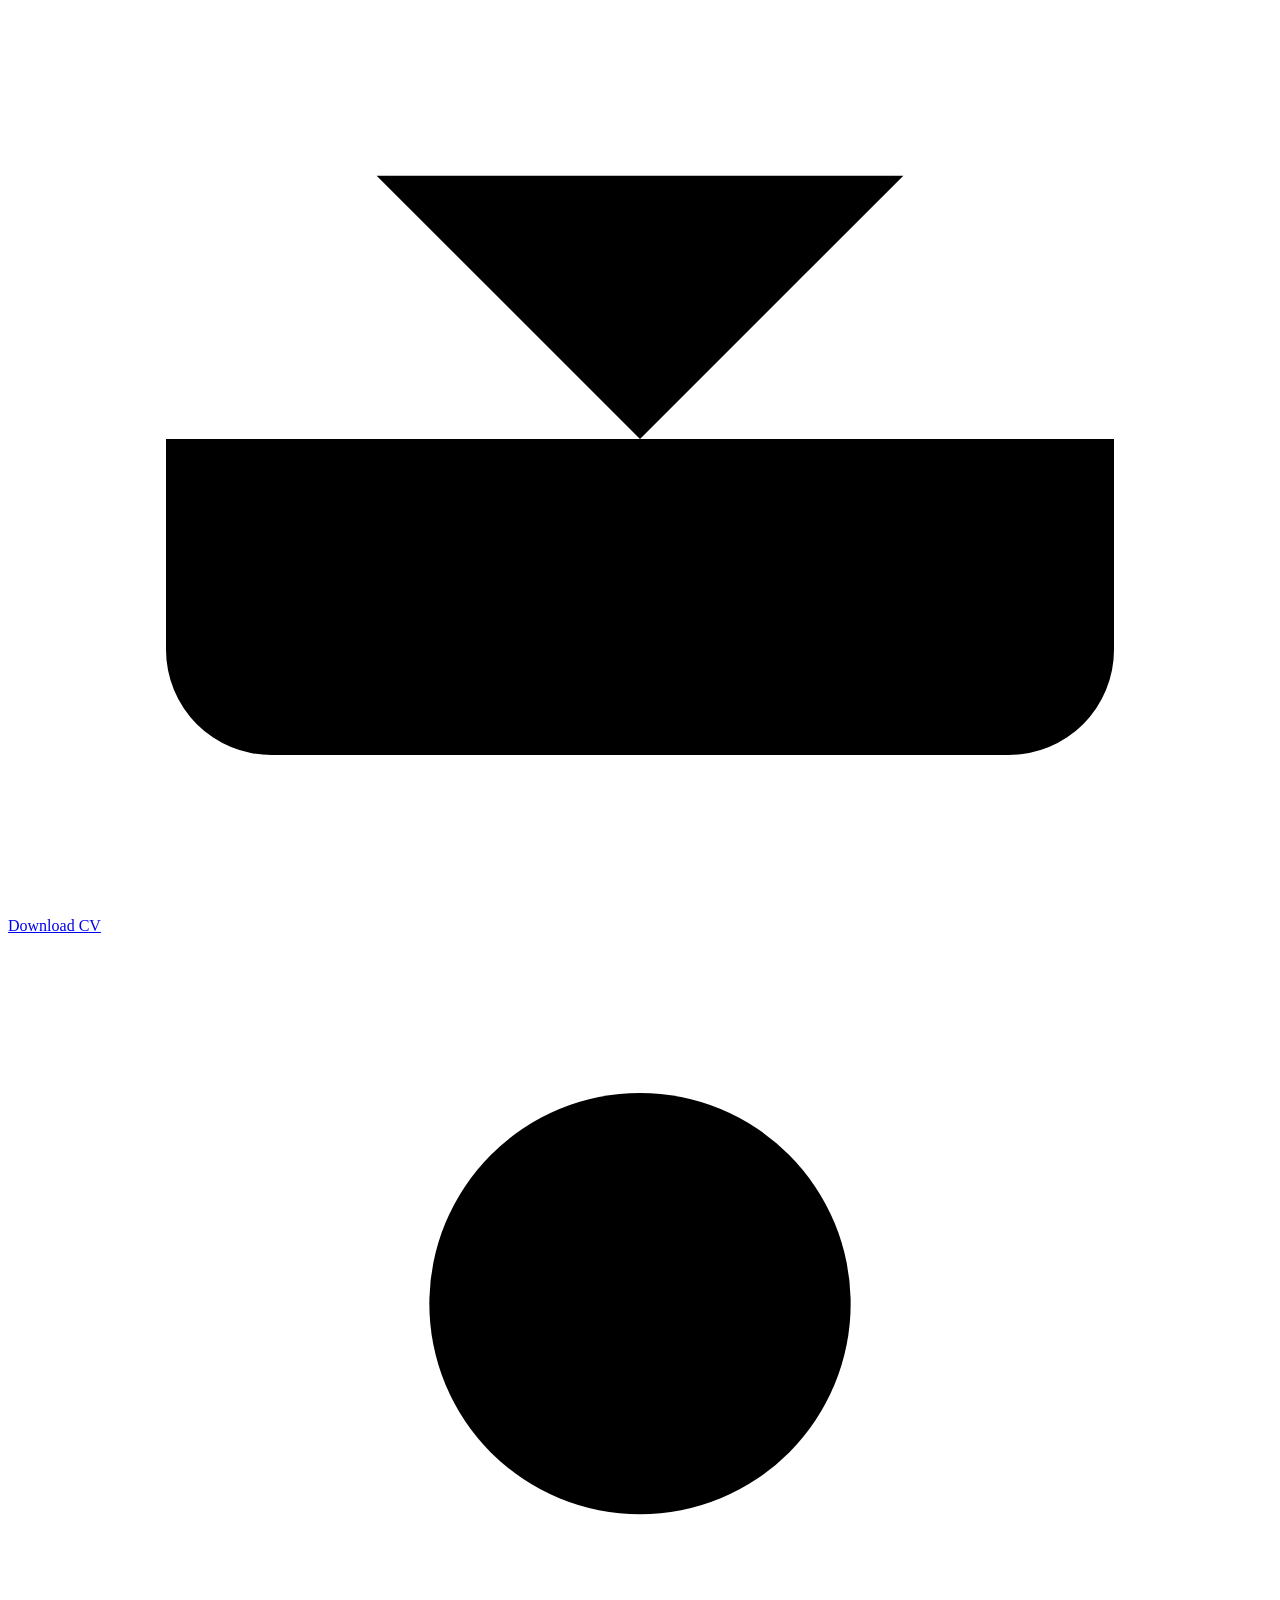
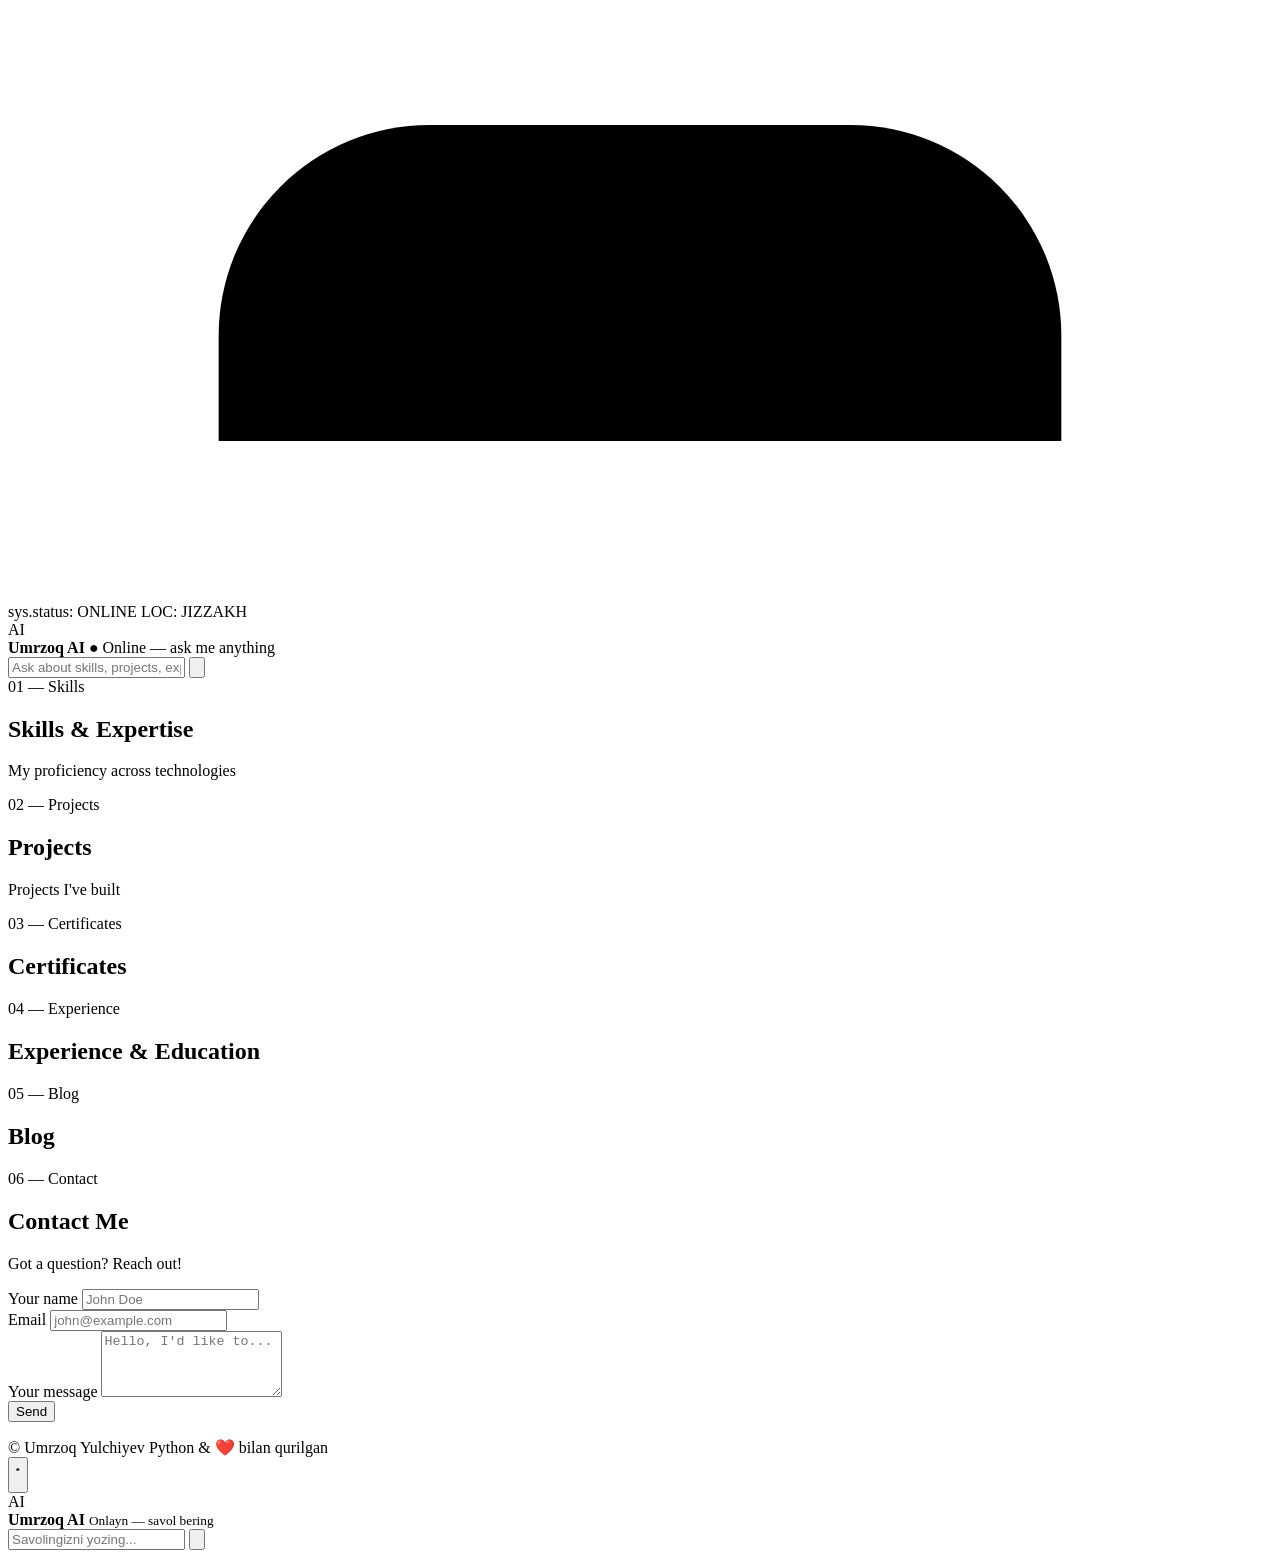
==== commit dbcb1a0b: "Logo update, Instagram, image upload fix for Vercel" ====
--- a/public/index.html
+++ b/public/index.html
@@ -1,10 +1,75 @@
 <!DOCTYPE html>
-<html lang="uz">
+<html lang="en">
 <head>
   <meta charset="UTF-8" />
   <meta name="viewport" content="width=device-width, initial-scale=1.0" />
-  <title>Umrzoq Yulchiyev — Backend & Data Engineer</title>
-  <meta name="description" content="Umrzoq Yulchiyev — Backend & Data Engineer portfolio. Python, FastAPI, PostgreSQL, Data Engineering." />
+
+  <!-- SEO -->
+  <title>Umrzoq Yulchiyev — Backend & Data Science Developer</title>
+  <meta name="description" content="Umrzoq Yulchiyev — Backend & Data Science Developer from Samarkand, Uzbekistan. School 21 student. Python, FastAPI, Django, PostgreSQL, ML." />
+  <meta name="keywords" content="Umrzoq Yulchiyev, умрзок юлчиев, умрзоқ юлчиев, backend developer, data scientist, Python, FastAPI, School 21, Uzbekistan, Samarkand, portfolio" />
+  <meta name="author" content="Umrzoq Yulchiyev" />
+  <meta name="robots" content="index, follow" />
+  <link rel="canonical" href="https://umrzoq-yulchiyev.vercel.app/" />
+
+  <!-- Open Graph — rasm LinkedIn, Telegram, WhatsApp da chiqadi -->
+  <meta property="og:type"        content="website" />
+  <meta property="og:url"         content="https://umrzoq-yulchiyev.vercel.app/" />
+  <meta property="og:title"       content="Umrzoq Yulchiyev — Backend & Data Science Developer" />
+  <meta property="og:description" content="Backend & Data Science Developer from Samarkand, Uzbekistan. Python, FastAPI, Django, ML. School 21." />
+  <meta property="og:image"       content="https://umrzoq-yulchiyev.vercel.app/assets/photo.jpg" />
+  <meta property="og:image:width"  content="400" />
+  <meta property="og:image:height" content="500" />
+  <meta property="og:locale"      content="en_US" />
+  <meta property="og:site_name"   content="Umrzoq Yulchiyev Portfolio" />
+
+  <!-- Twitter Card -->
+  <meta name="twitter:card"        content="summary_large_image" />
+  <meta name="twitter:title"       content="Umrzoq Yulchiyev — Backend Developer" />
+  <meta name="twitter:description" content="Backend & Data Science Developer from Uzbekistan. Python, FastAPI, ML." />
+  <meta name="twitter:image"       content="https://umrzoq-yulchiyev.vercel.app/assets/photo.jpg" />
+
+  <!-- JSON-LD — Google rasmini ham ko'rsatadi -->
+  <script type="application/ld+json">
+  {
+    "@context": "https://schema.org",
+    "@type": "Person",
+    "name": "Umrzoq Yulchiyev",
+    "alternateName": ["umrzoq_dev", "Умрзок Юлчиев", "Умрзоқ Юлчиев"],
+    "url": "https://umrzoq-yulchiyev.vercel.app",
+    "image": {
+      "@type": "ImageObject",
+      "url": "https://umrzoq-yulchiyev.vercel.app/assets/photo.jpg",
+      "width": 400,
+      "height": 500
+    },
+    "jobTitle": "Backend & Data Science Developer",
+    "description": "Backend and Data Science Developer from Samarkand, Uzbekistan. Currently studying at School 21. Specializes in Python, FastAPI, Django, PostgreSQL, and Machine Learning.",
+    "worksFor": {
+      "@type": "Organization",
+      "name": "School 21 — Digital Engineering School"
+    },
+    "alumniOf": {
+      "@type": "EducationalOrganization",
+      "name": "School 21 (Digital Engineering School)"
+    },
+    "address": {
+      "@type": "PostalAddress",
+      "addressLocality": "Samarkand",
+      "addressCountry": "UZ"
+    },
+    "email": "school21dev@gmail.com",
+    "telephone": "+998915933018",
+    "sameAs": [
+      "https://github.com/Umrzoq-backend-ai",
+      "https://www.linkedin.com/in/umrzoqyulchiyevcode"
+    ],
+    "knowsAbout": [
+      "Python", "FastAPI", "Django", "PostgreSQL", "MySQL",
+      "Machine Learning", "Data Engineering", "Docker", "Linux", "REST API"
+    ]
+  }
+  </script>
   <link rel="preconnect" href="https://fonts.googleapis.com" />
   <link rel="preconnect" href="https://fonts.gstatic.com" crossorigin />
   <link href="https://fonts.googleapis.com/css2?family=Inter:wght@400;500;600;700&family=Space+Grotesk:wght@500;600;700&display=swap" rel="stylesheet" />
@@ -24,7 +89,13 @@
   <header id="navbar">
     <nav class="nav container">
       <a href="#home" class="brand">
-        <span class="brand-logo">UY</span>
+        <span class="brand-logo">
+  <svg viewBox="0 0 40 40" fill="none" xmlns="http://www.w3.org/2000/svg" style="width:24px;height:24px">
+    <path d="M8 10 L8 24 Q8 32 20 32 Q32 32 32 24 L32 10" stroke="currentColor" stroke-width="3" stroke-linecap="round"/>
+    <path d="M20 10 L20 32" stroke="currentColor" stroke-width="3" stroke-linecap="round"/>
+    <circle cx="32" cy="10" r="2.5" fill="currentColor"/>
+  </svg>
+</span>
         <span class="brand-text">
           <span class="brand-name">Umrzoq</span>
           <span class="brand-role" data-i18n="brandRole">Backend Engineer</span>
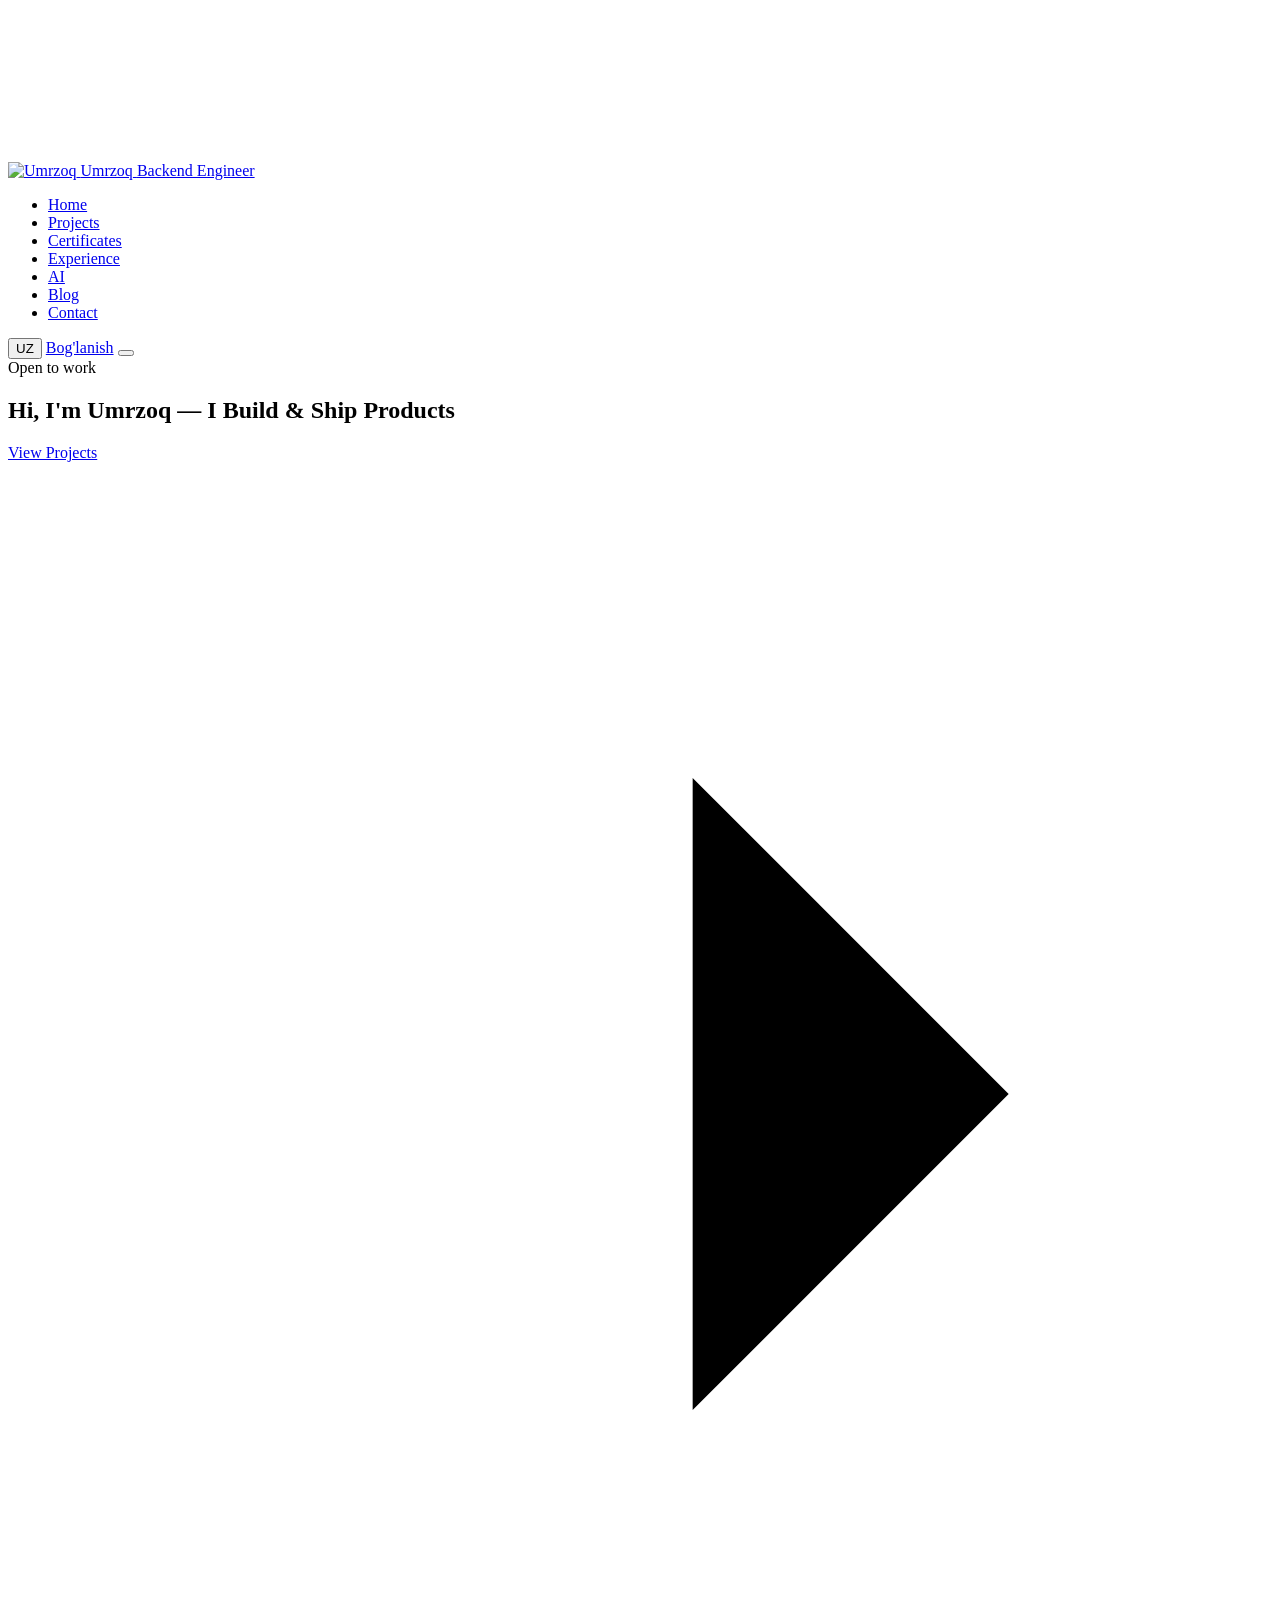
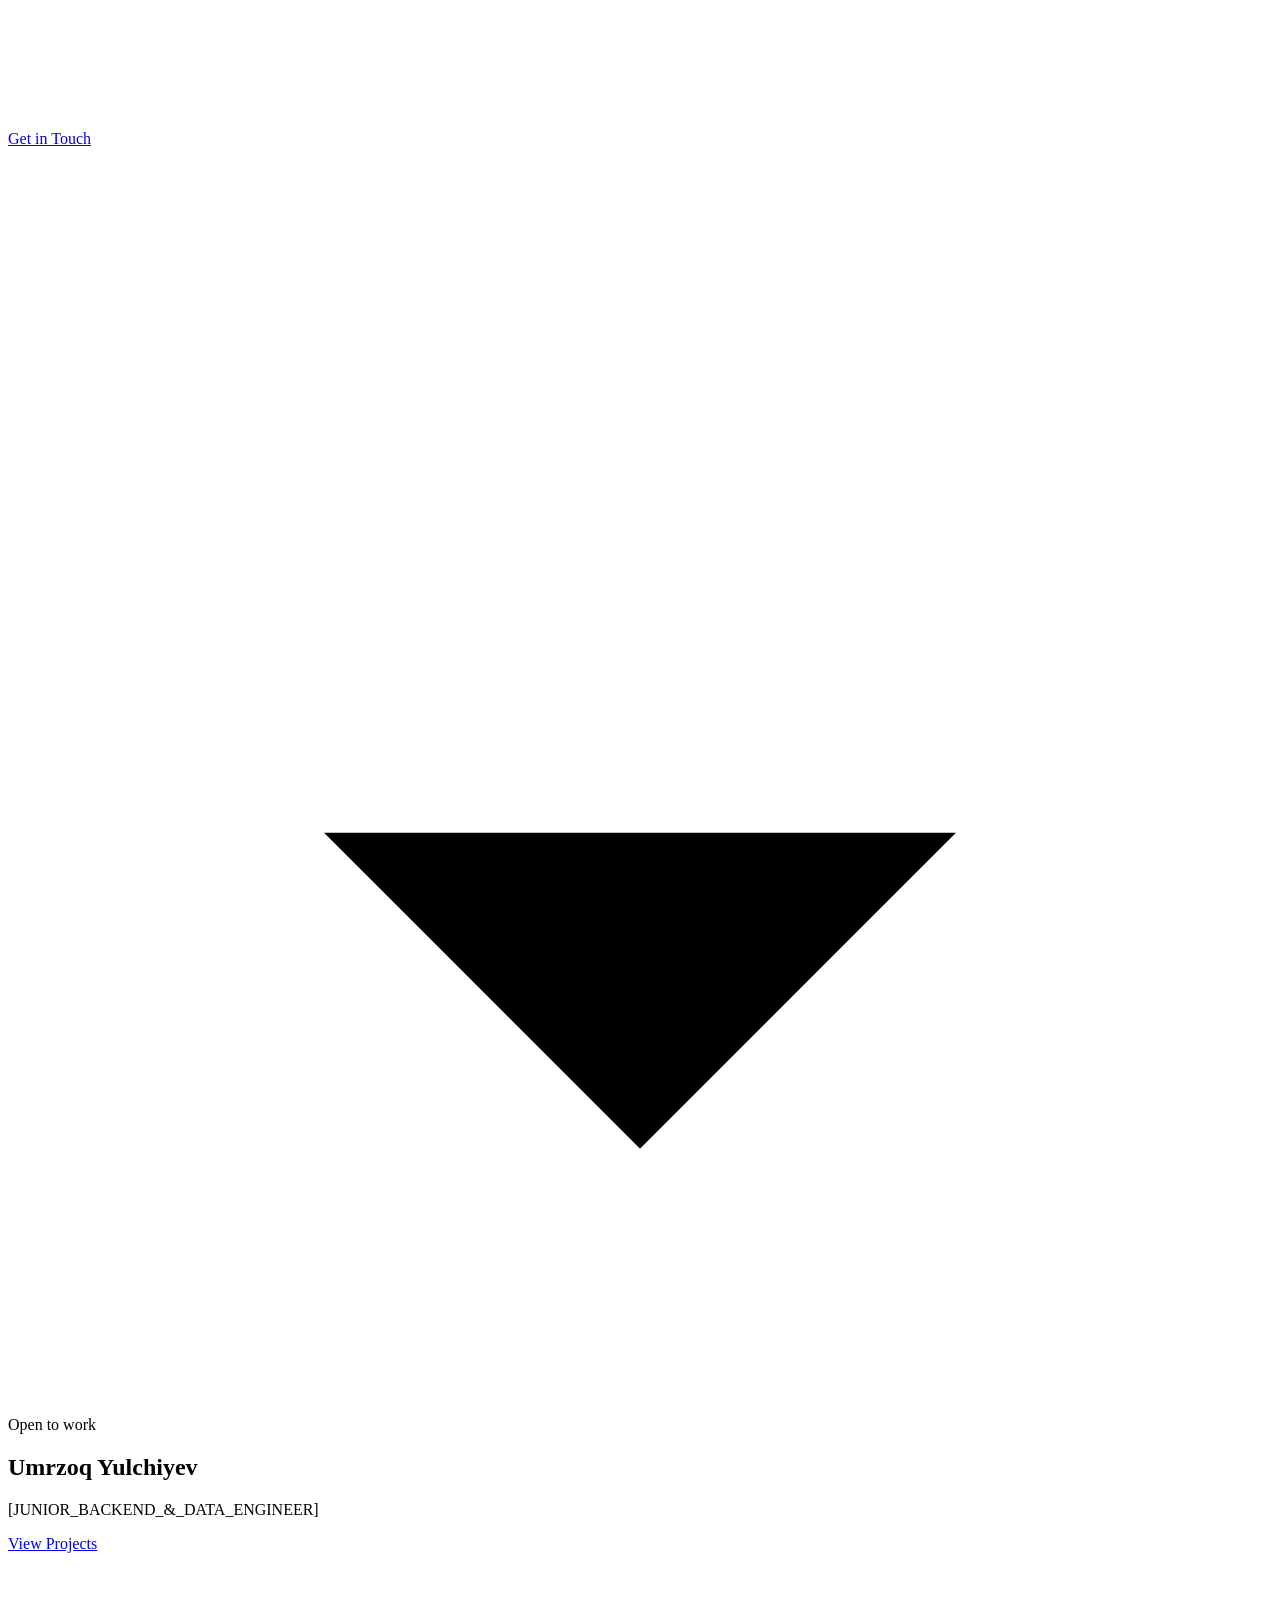
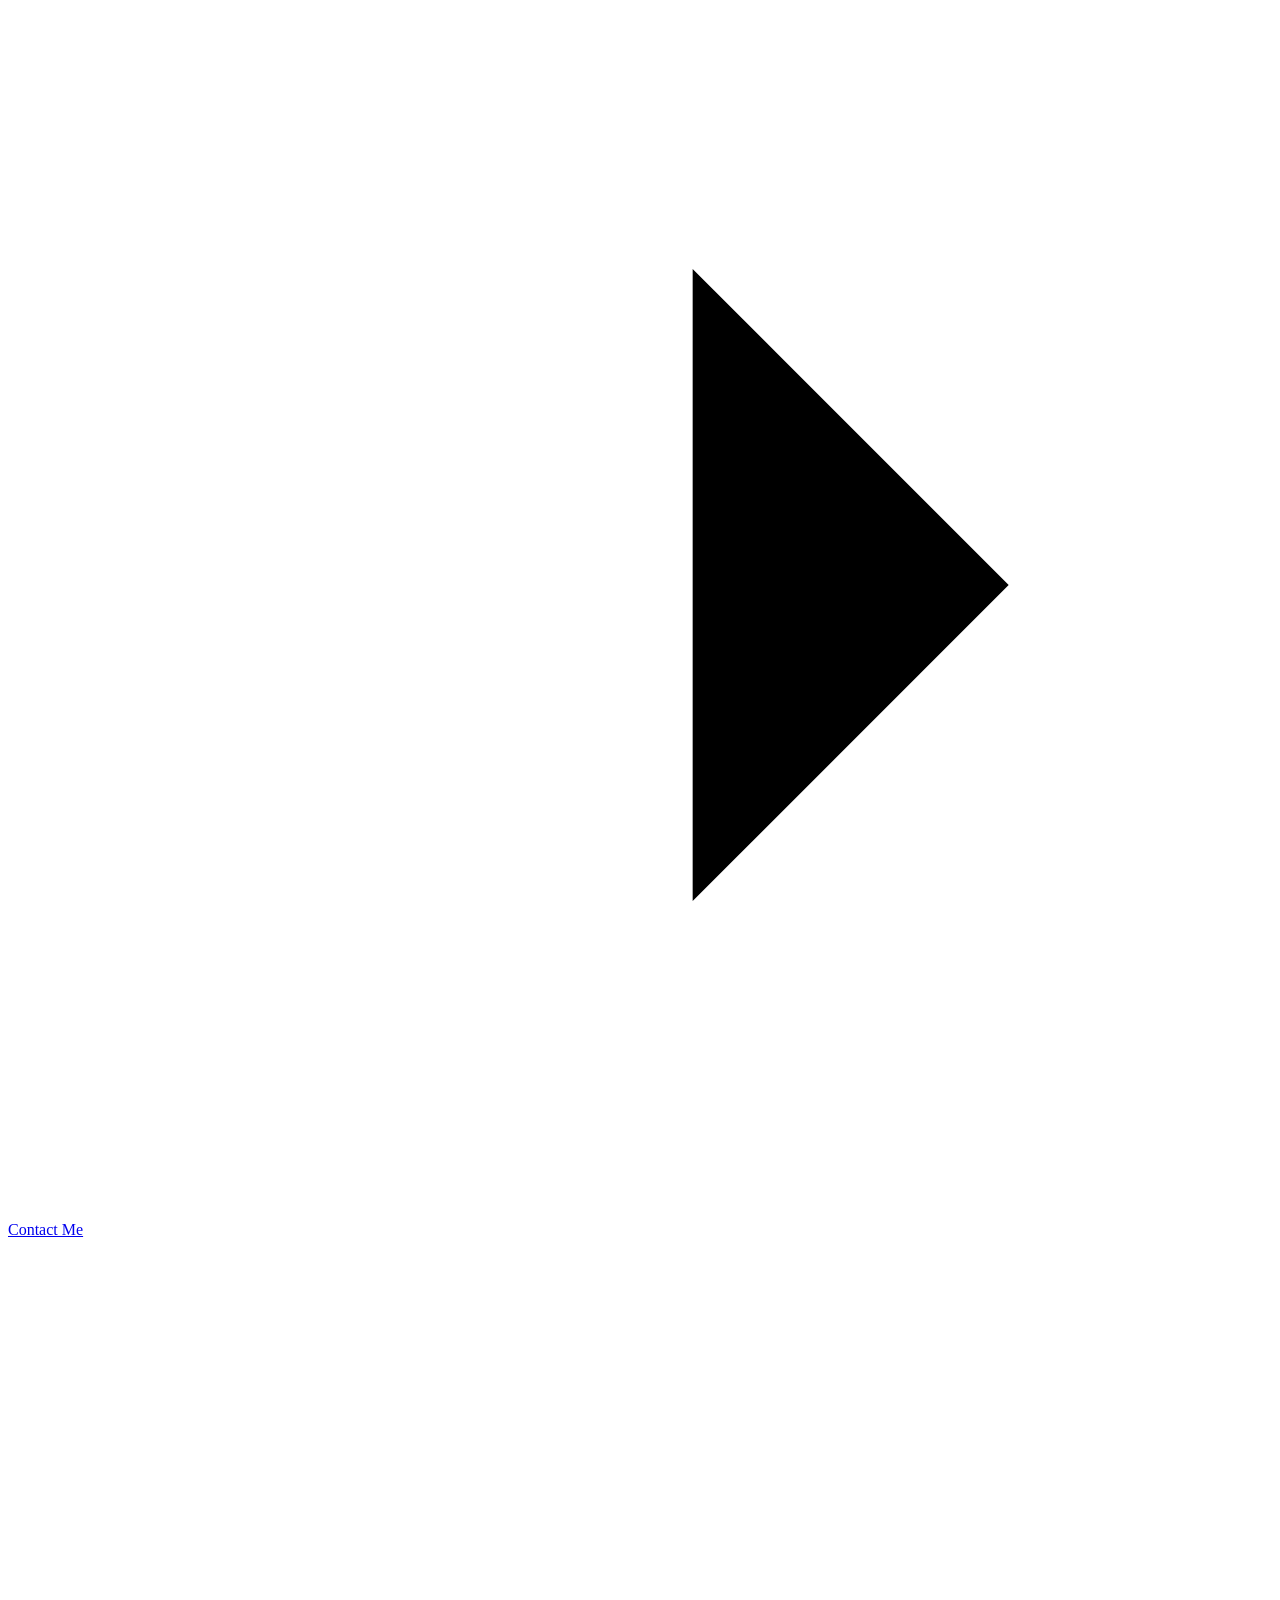
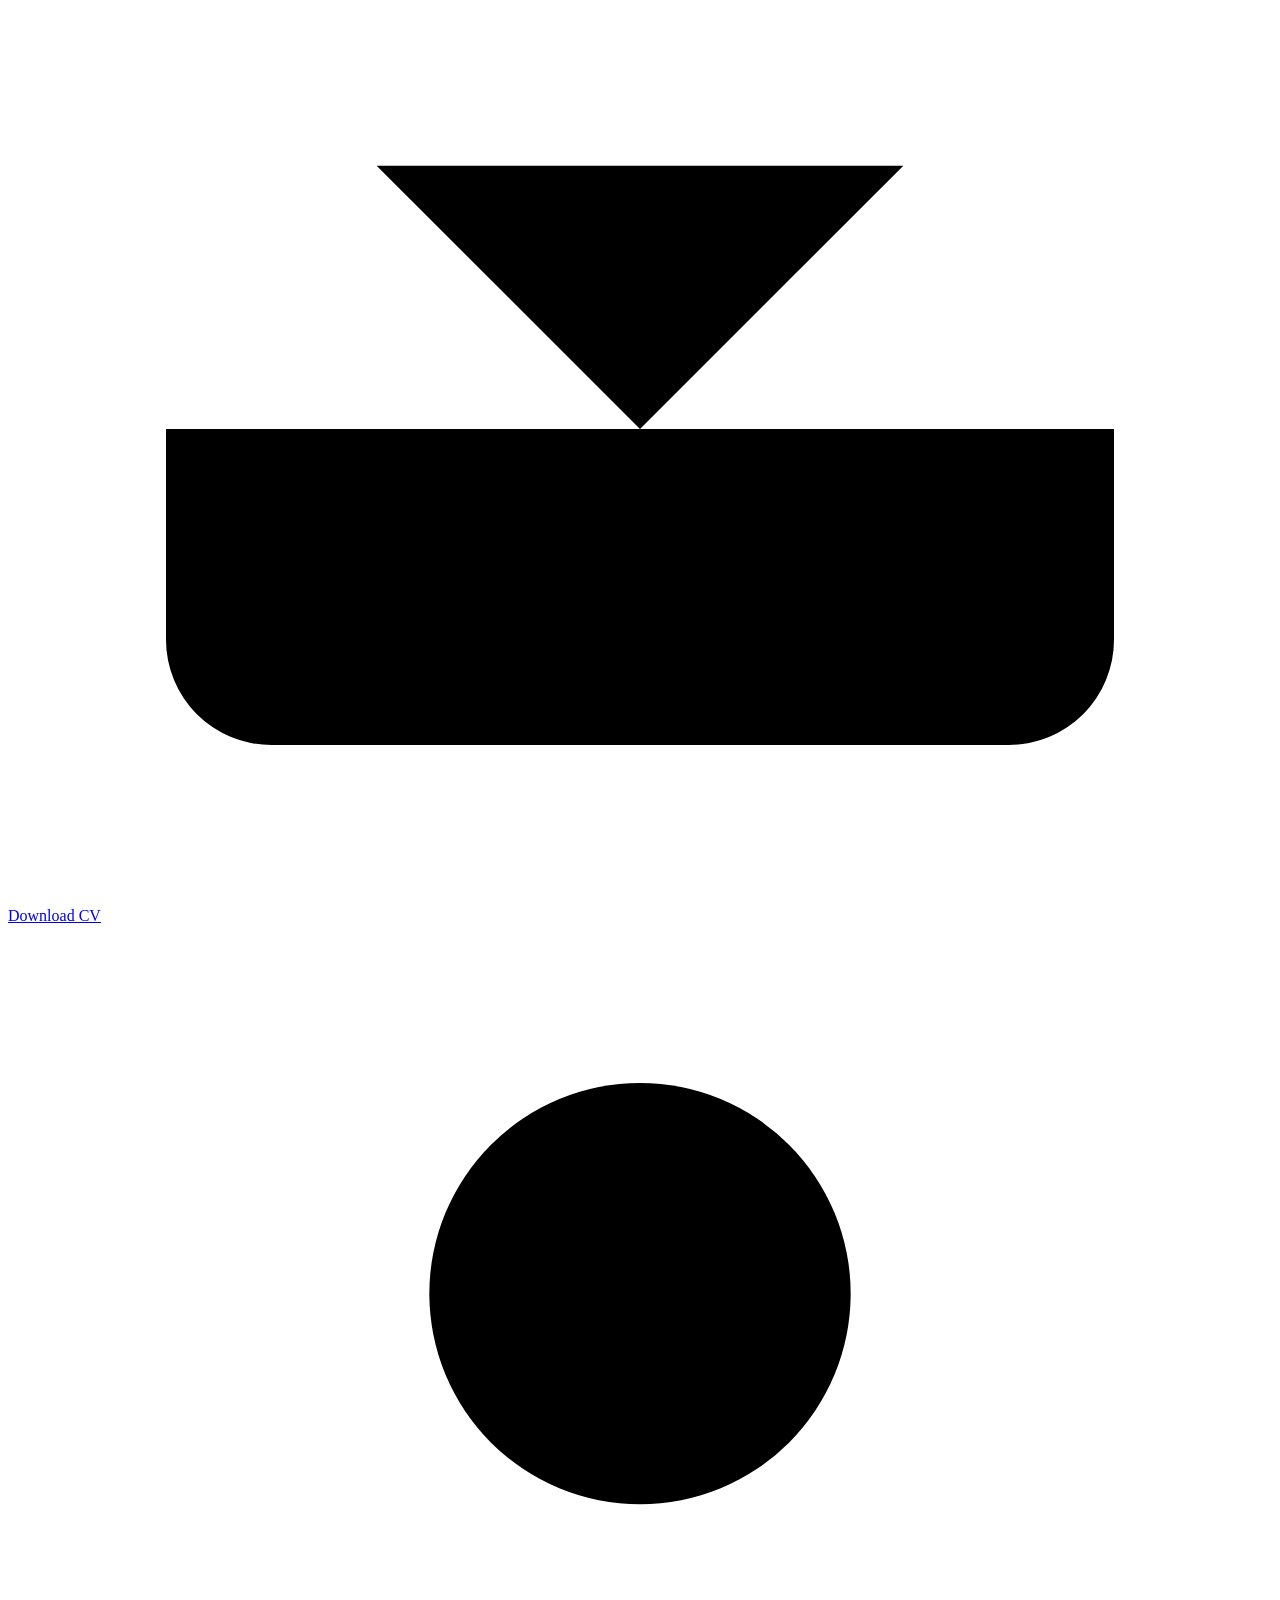
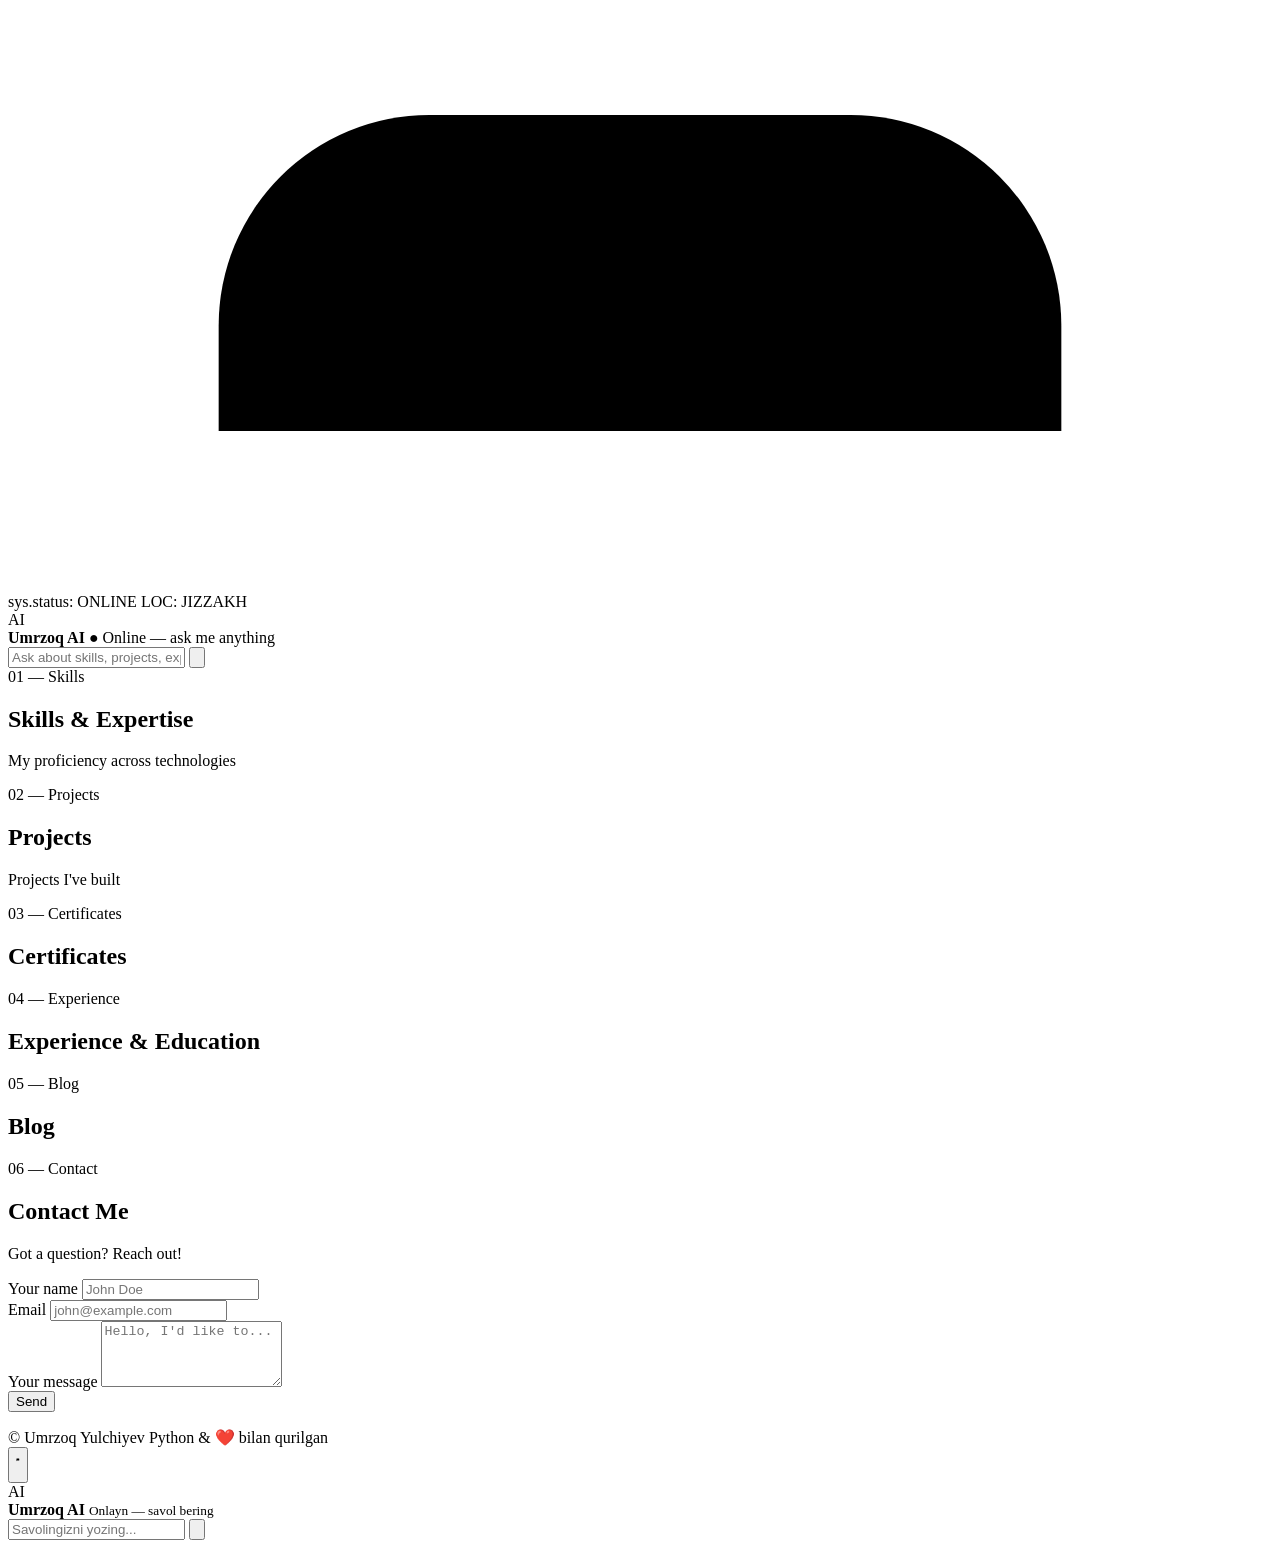
==== commit 84b4d9f7: "Logo: portret rasm (doira), chaqmoqsiz" ====
--- a/public/index.html
+++ b/public/index.html
@@ -90,12 +90,8 @@
     <nav class="nav container">
       <a href="#home" class="brand">
         <span class="brand-logo">
-  <svg viewBox="0 0 40 40" fill="none" xmlns="http://www.w3.org/2000/svg" style="width:24px;height:24px">
-    <path d="M8 10 L8 24 Q8 32 20 32 Q32 32 32 24 L32 10" stroke="currentColor" stroke-width="3" stroke-linecap="round"/>
-    <path d="M20 10 L20 32" stroke="currentColor" stroke-width="3" stroke-linecap="round"/>
-    <circle cx="32" cy="10" r="2.5" fill="currentColor"/>
-  </svg>
-</span>
+          <img src="/assets/photo.jpg" alt="Umrzoq" class="brand-avatar" />
+        </span>
         <span class="brand-text">
           <span class="brand-name">Umrzoq</span>
           <span class="brand-role" data-i18n="brandRole">Backend Engineer</span>
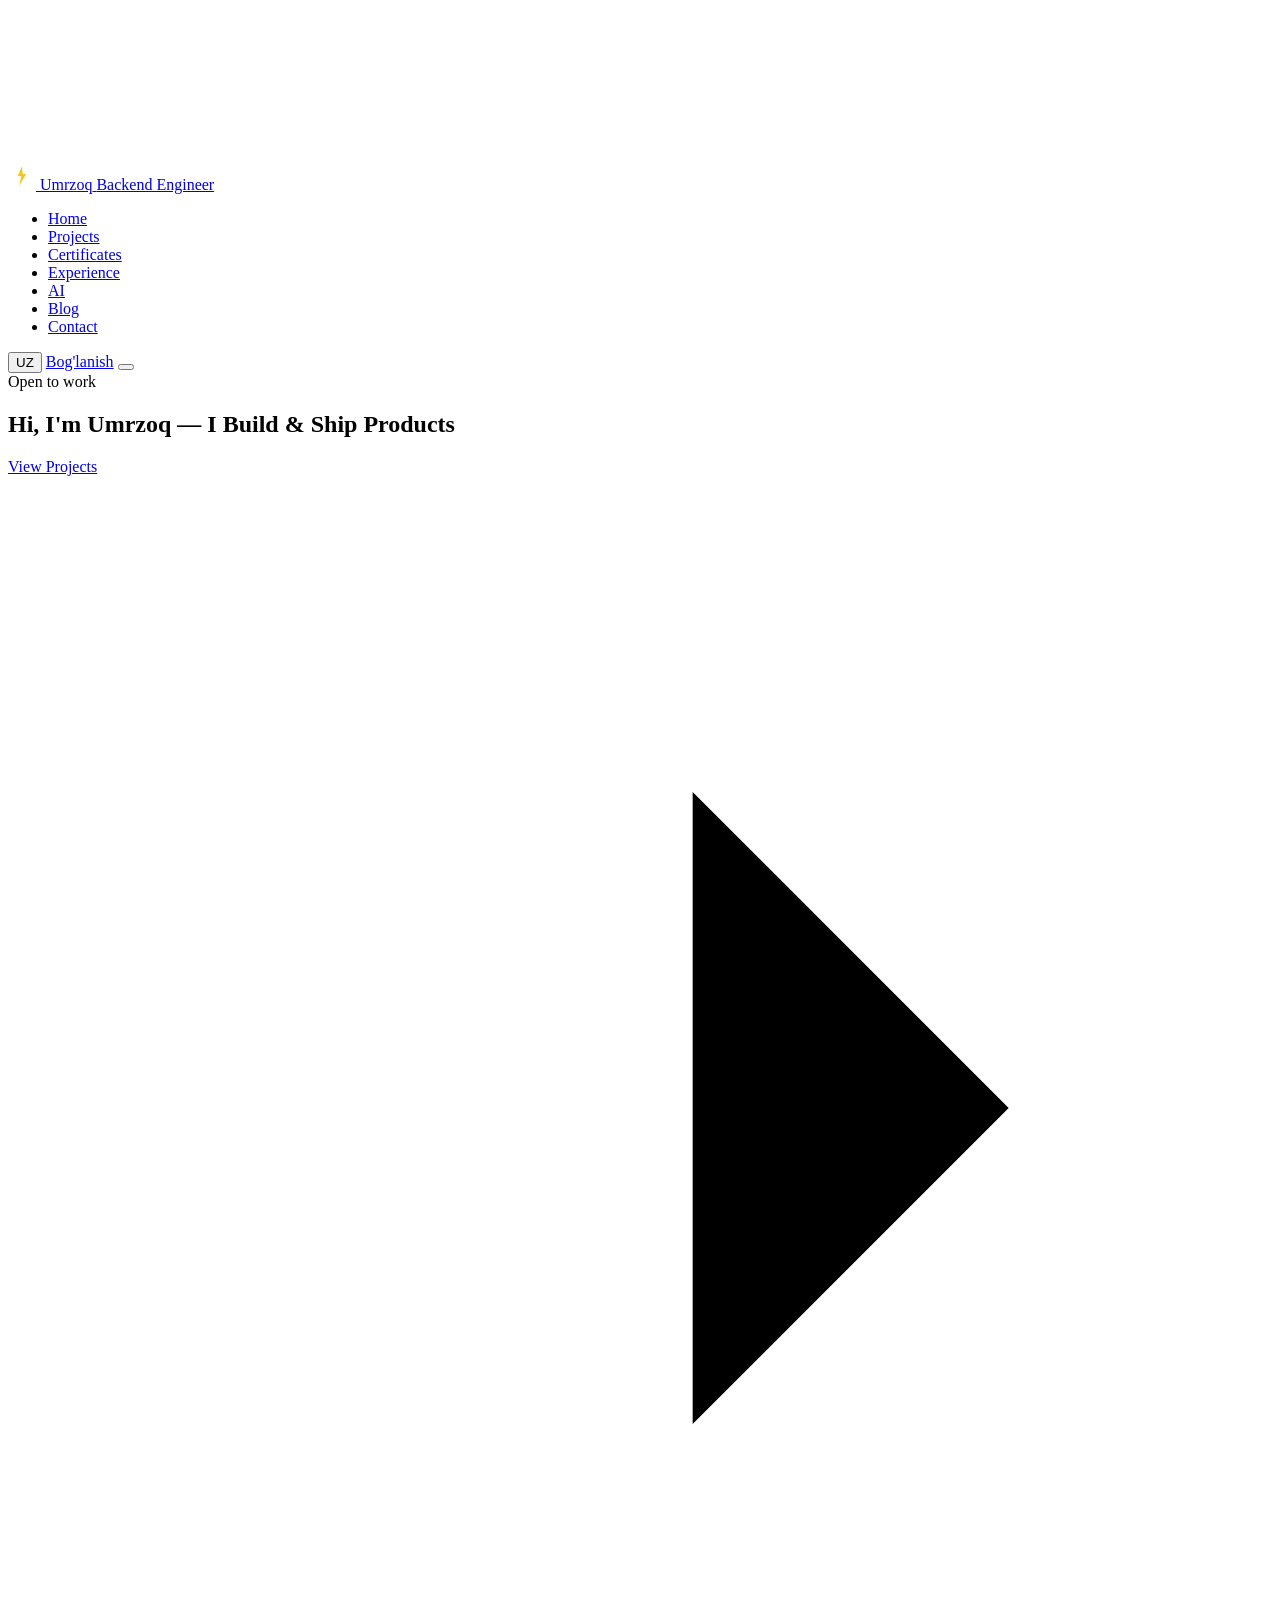
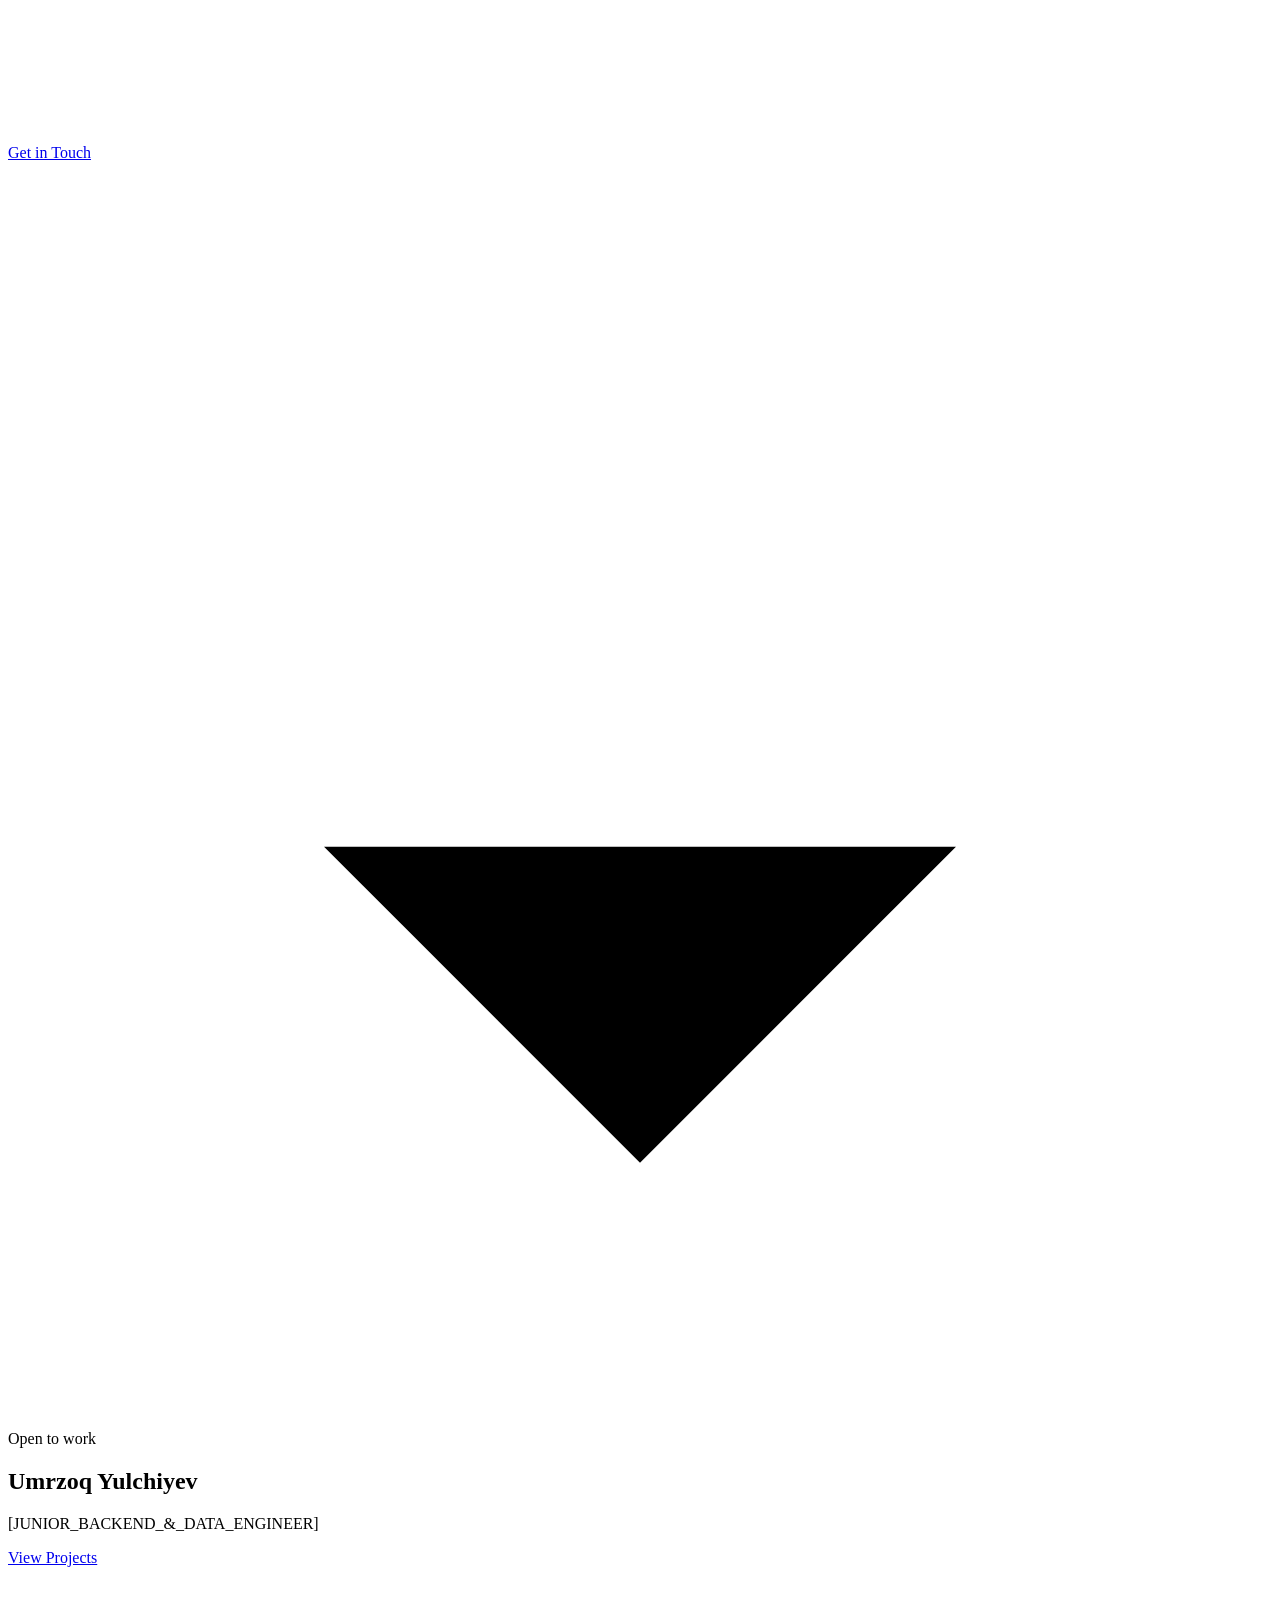
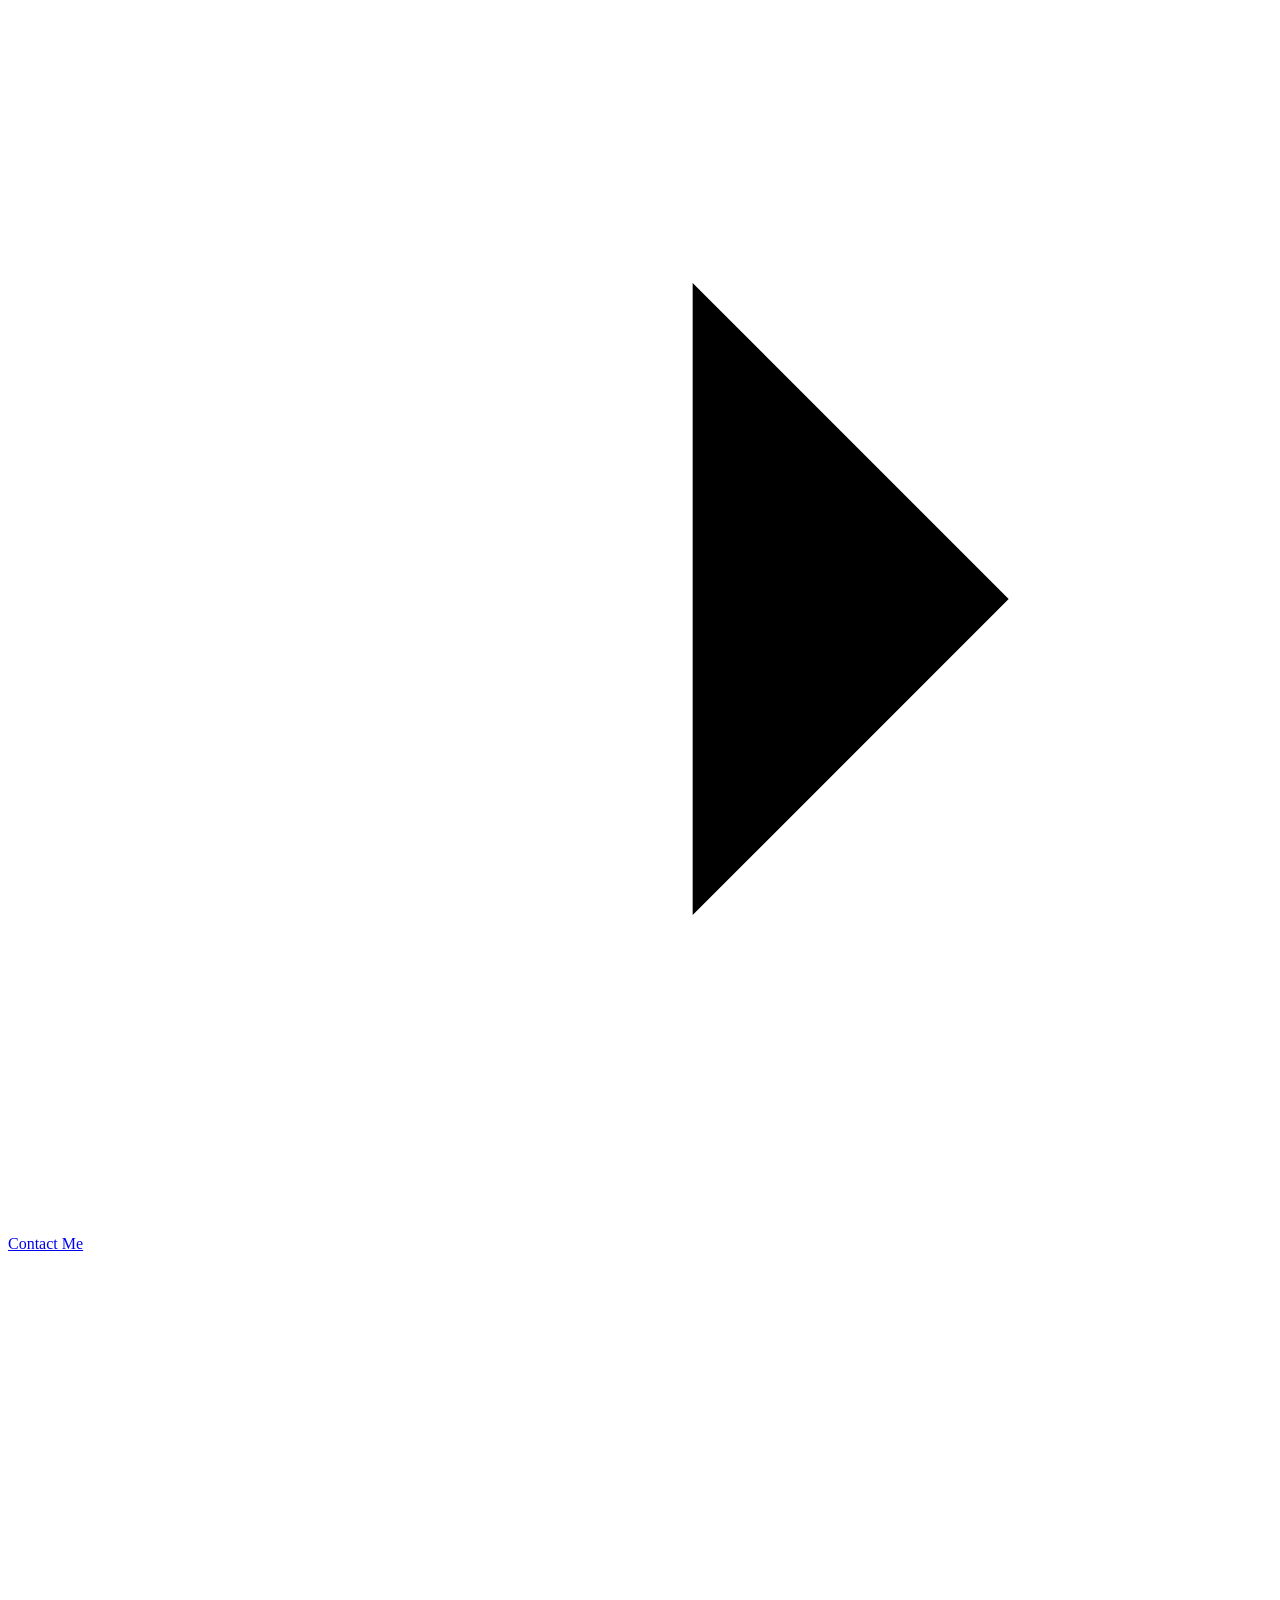
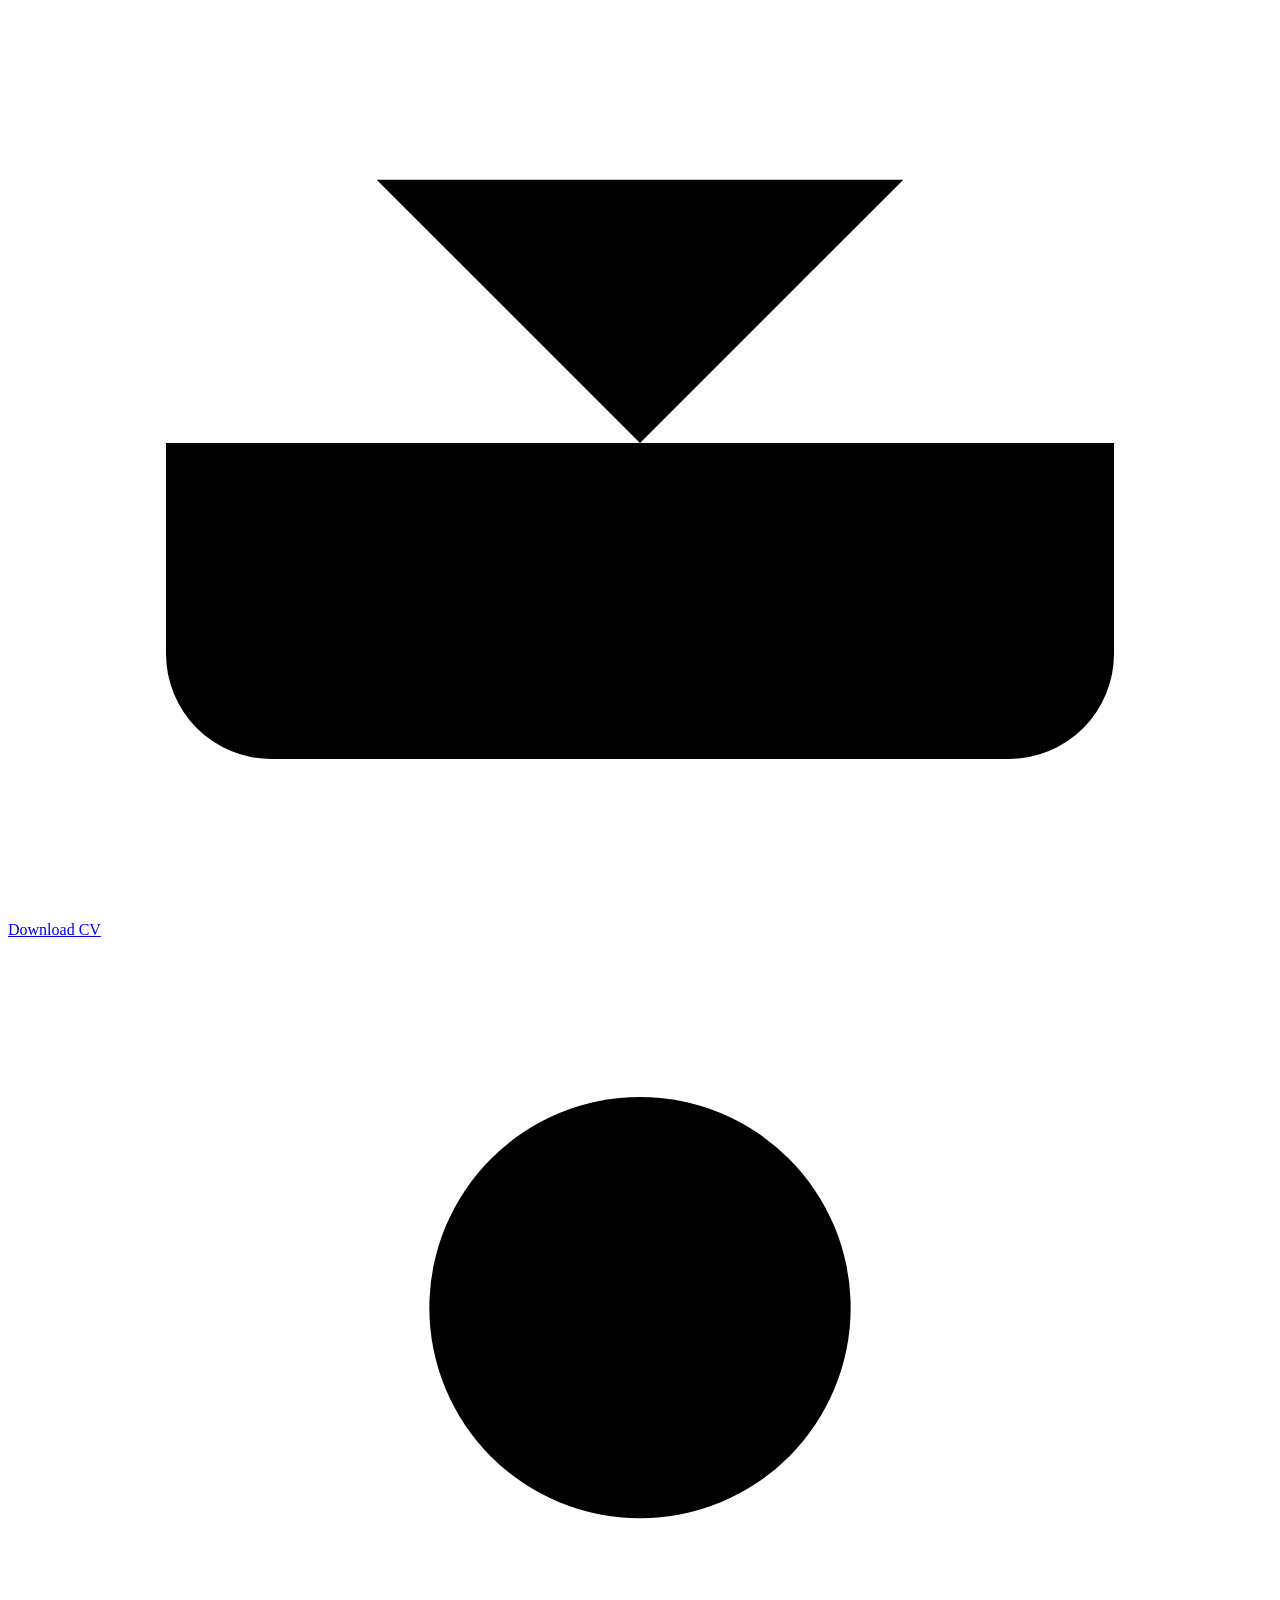
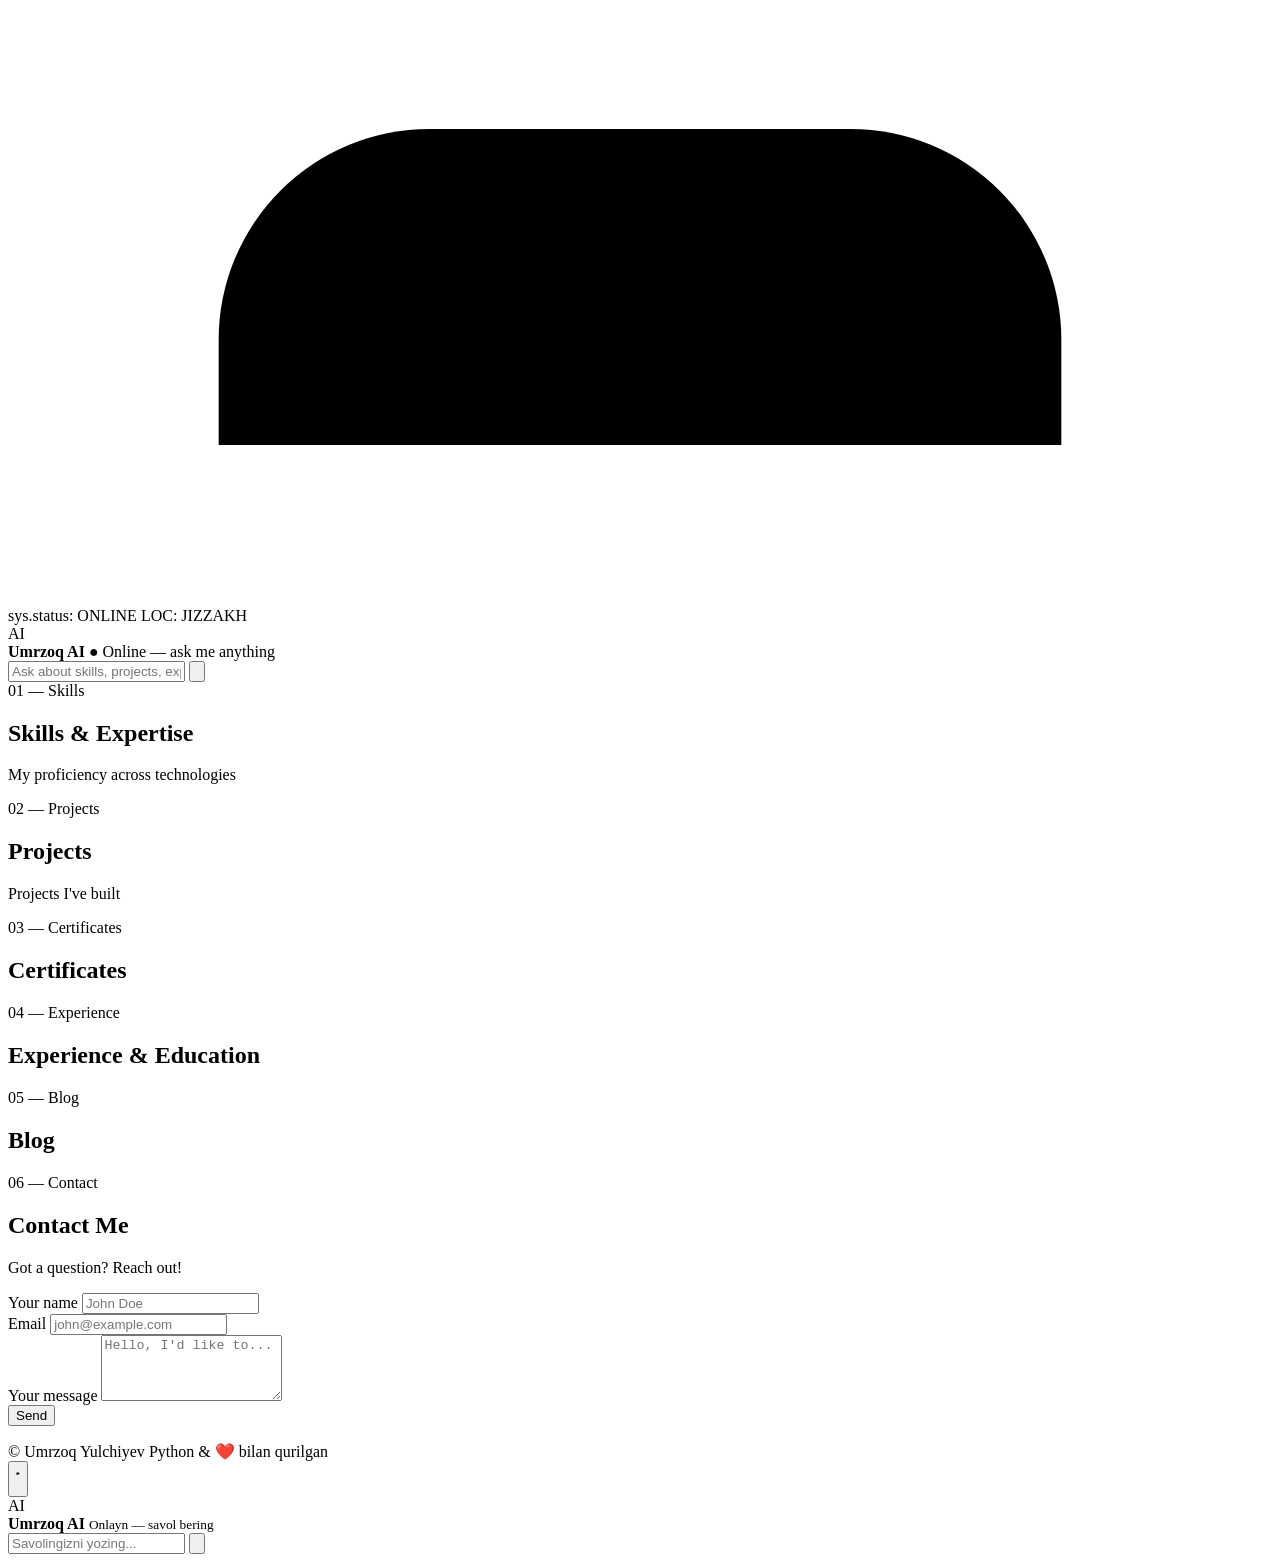
==== commit 3cfdc042: "Logo: U + oltin chaqmoq SVG, qora fon" ====
--- a/public/index.html
+++ b/public/index.html
@@ -90,7 +90,12 @@
     <nav class="nav container">
       <a href="#home" class="brand">
         <span class="brand-logo">
-          <img src="/assets/photo.jpg" alt="Umrzoq" class="brand-avatar" />
+          <svg viewBox="0 0 40 40" fill="none" xmlns="http://www.w3.org/2000/svg" width="28" height="28">
+            <!-- U harfi -->
+            <path d="M8 8 L8 26 Q8 34 20 34 Q32 34 32 26 L32 8" stroke="white" stroke-width="4.5" stroke-linecap="round" stroke-linejoin="round" fill="none"/>
+            <!-- Oltin chaqmoq -->
+            <path d="M20 6 L14 20 L19 20 L16 34 L26 17 L21 17 Z" fill="#F5C518"/>
+          </svg>
         </span>
         <span class="brand-text">
           <span class="brand-name">Umrzoq</span>
